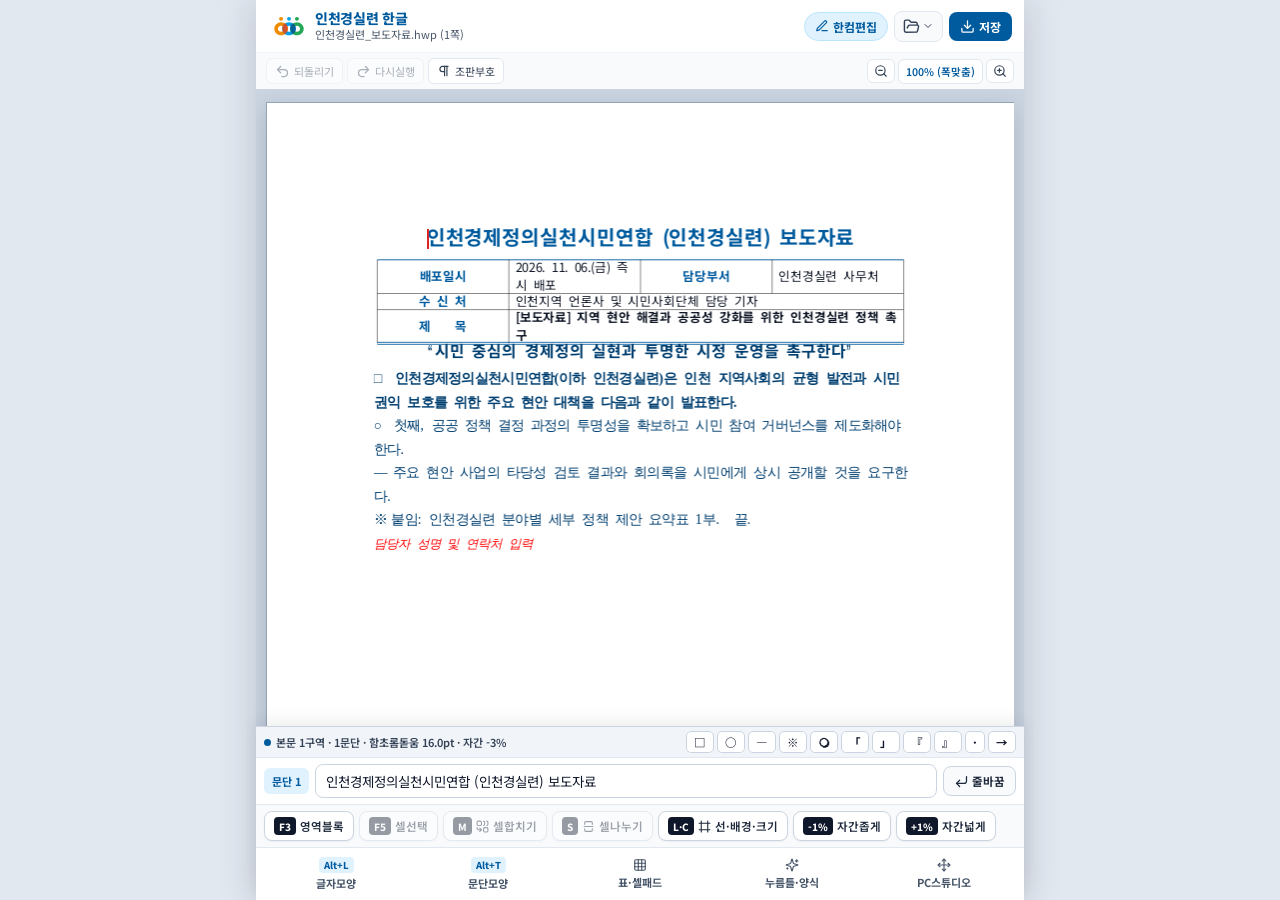
==== index.html @ e866a33b "Deploy v1.3.0 with KakaoTalk and Email HWP direct open" ====
<!doctype html>
<html lang="ko">
  <head>
    <meta charset="UTF-8" />
    <link rel="icon" type="image/svg+xml" href="./branding/logo-symbol.svg" />
    <link rel="apple-touch-icon" href="./branding/logo-full.png" />
    <link rel="manifest" href="./manifest.webmanifest" />
    <meta
      name="viewport"
      content="width=device-width, initial-scale=1.0, maximum-scale=1.0, user-scalable=no, viewport-fit=cover"
    />
    <meta name="theme-color" content="#005B9E" />
    <meta name="apple-mobile-web-app-capable" content="yes" />
    <meta name="apple-mobile-web-app-status-bar-style" content="default" />
    <meta name="apple-mobile-web-app-title" content="인천경실련 한글" />
    <title>인천경실련 한글 - 모바일 HWP/HWPX 뷰어·편집기</title>
    <!-- 한글 문서 조판 일치를 위한 바탕/돋움/명조/고딕 웹폰트 프리로드 -->
    <link rel="preconnect" href="https://fonts.googleapis.com" />
    <link rel="preconnect" href="https://fonts.gstatic.com" crossorigin />
    <link
      href="https://fonts.googleapis.com/css2?family=Nanum+Gothic:wght@400;700;800&family=Nanum+Myeongjo:wght@400;700;800&family=Noto+Sans+KR:wght@400;500;600;700&family=Noto+Serif+KR:wght@400;600;700&display=swap"
      rel="stylesheet"
    />
    <script type="module" crossorigin src="./assets/index-CZ9NR2qa.js"></script>
    <link rel="stylesheet" crossorigin href="./assets/index-qi5Lbbrn.css">
  </head>
  <body>
    <div id="root"></div>
  </body>
</html>
---- assets/index-qi5Lbbrn.css ----
:root{--iccej-blue: #005b9e;--iccej-navy: #003f70;--iccej-cyan: #00a0e9;--iccej-orange: #f08c00;--iccej-green: #22a856;--bg-desk: #e2e8f0;--surface-white: #ffffff;--border-subtle: #cbd5e1;--text-main: #0f172a;--text-muted: #475569;--font-ui: "Noto Sans KR", -apple-system, BlinkMacSystemFont, sans-serif}*{box-sizing:border-box;-webkit-tap-highlight-color:transparent}html,body,#root{margin:0;padding:0;width:100%;height:100dvh;overflow:hidden;font-family:var(--font-ui);background-color:var(--bg-desk);color:var(--text-main)}button,input,select{font-family:inherit}.splash-screen{width:100%;height:100dvh;display:flex;align-items:center;justify-content:center;background:linear-gradient(145deg,#f8fafc,#e0f2fe);padding:24px}.splash-card{background:#fff;border-radius:20px;padding:32px 28px;max-width:360px;width:100%;text-align:center;box-shadow:0 20px 45px #005b9e24;border:1px solid rgba(0,91,158,.12)}.splash-logo-img{width:210px;height:auto;object-fit:contain;margin-bottom:12px}.splash-card h1{margin:0 0 6px;font-size:21px;font-weight:800;color:var(--iccej-blue)}.splash-card p{margin:0 0 18px;font-size:13px;color:var(--text-muted)}.splash-progress-bar{width:100%;height:6px;background:#e2e8f0;border-radius:999px;overflow:hidden;margin-bottom:10px}.splash-progress-fill{width:65%;height:100%;background:linear-gradient(90deg,var(--iccej-orange),var(--iccej-cyan),var(--iccej-green));animation:pulseSlide 1.2s infinite ease-in-out}@keyframes pulseSlide{0%{transform:translate(-60%)}to{transform:translate(160%)}}.splash-caption{font-size:11.5px;color:#64748b}.app-shell{display:flex;flex-direction:column;width:100%;height:100dvh;max-width:768px;margin:0 auto;background:var(--bg-desk);box-shadow:0 0 36px #0f172a2e;position:relative}.top-app-bar{background:var(--surface-white);border-bottom:1px solid var(--border-subtle);z-index:30;flex-shrink:0}.top-bar-primary{display:flex;align-items:center;justify-content:space-between;padding:8px 12px;gap:8px;border-bottom:1px solid #f1f5f9}.brand-badge-btn{display:flex;align-items:center;gap:9px;background:transparent;border:none;padding:2px 4px;cursor:pointer;text-align:left;min-width:0}.brand-symbol-img{width:34px;height:24px;object-fit:contain;flex-shrink:0}.brand-title-group{display:flex;flex-direction:column;min-width:0}.brand-org-title{font-size:14px;font-weight:800;color:var(--iccej-blue);letter-spacing:-.3px;line-height:1.15}.brand-doc-name{font-size:11px;color:var(--text-muted);white-space:nowrap;overflow:hidden;text-overflow:ellipsis;max-width:165px}.top-bar-actions{display:flex;align-items:center;gap:6px;flex-shrink:0}.mode-toggle-pill{display:inline-flex;align-items:center;gap:4px;padding:5px 10px;border-radius:999px;font-size:12px;font-weight:700;border:1px solid transparent;cursor:pointer}.mode-toggle-pill.editor{background:#e0f2fe;color:var(--iccej-blue);border-color:#bae6fd}.mode-toggle-pill.viewer{background:#fef3c7;color:#b45309;border-color:#fde68a}.icon-btn{display:inline-flex;align-items:center;gap:2px;padding:6px 8px;border-radius:8px;border:1px solid #e2e8f0;background:#f8fafc;color:#334155;cursor:pointer}.save-btn{display:inline-flex;align-items:center;gap:4px;padding:6px 11px;border-radius:8px;border:none;background:var(--iccej-blue);color:#fff;font-size:12px;font-weight:700;cursor:pointer}.dropdown-anchor{position:relative}.dropdown-menu-card{position:absolute;top:calc(100% + 6px);right:0;width:235px;background:#fff;border-radius:12px;border:1px solid #cbd5e1;box-shadow:0 12px 28px #0f172a2e;padding:6px;z-index:100}.dropdown-section-label{font-size:10.5px;font-weight:700;color:#64748b;padding:5px 8px 3px}.dropdown-item{width:100%;display:flex;align-items:center;gap:8px;padding:8px 10px;border:none;background:transparent;border-radius:8px;font-size:12.5px;color:#1e293b;cursor:pointer;text-align:left}.dropdown-item:hover{background:#f1f5f9}.dropdown-item.primary{font-weight:700;color:var(--iccej-blue)}.dropdown-divider{height:1px;background:#e2e8f0;margin:5px 0}.top-bar-secondary{display:flex;align-items:center;justify-content:space-between;padding:5px 10px;background:#f8fafc;gap:6px}.undo-redo-group{display:flex;align-items:center;gap:4px}.sub-tool-btn{display:inline-flex;align-items:center;gap:4px;padding:4px 8px;border-radius:6px;border:1px solid #e2e8f0;background:#fff;font-size:11px;color:#334155;cursor:pointer;white-space:nowrap}.sub-tool-btn:disabled{opacity:.4;cursor:not-allowed}.sub-tool-btn.active{background:var(--iccej-blue);color:#fff;border-color:var(--iccej-blue)}.zoom-control-group{display:flex;align-items:center;gap:3px;flex-shrink:0}.zoom-step-btn{padding:4px 6px;border-radius:6px;border:1px solid #e2e8f0;background:#fff;color:#334155;cursor:pointer;display:flex;align-items:center}.zoom-label-btn{padding:4px 7px;border-radius:6px;border:1px solid #e2e8f0;background:#fff;font-size:10.5px;font-weight:600;color:var(--iccej-blue);cursor:pointer;white-space:nowrap}.floating-toast{position:absolute;top:90px;left:50%;transform:translate(-50%);background:#0f172aeb;color:#fff;font-size:12.5px;font-weight:600;padding:8px 16px;border-radius:999px;box-shadow:0 8px 20px #00000038;z-index:80;white-space:nowrap;pointer-events:none}.hwp-canvas-viewport{flex:1;overflow:auto;padding:12px 10px 20px;background:#cbd5e1;display:flex;justify-content:center;align-items:flex-start}.pages-stack{display:flex;flex-direction:column;align-items:center;gap:16px}.hwp-page-sheet{position:relative;background:#fff;box-shadow:0 6px 20px #0f172a2e;border:1px solid #94a3b8;user-select:none;cursor:text}.hwp-page-canvas{display:block}.hwp-overlay-layer{position:absolute;inset:0;pointer-events:none}.f3-selection-rect{position:absolute;background:#00a0e947;border-bottom:1.5px solid var(--iccej-blue)}.table-cell-overlay{position:absolute;transition:all .08s ease}.table-cell-overlay.current-cell{outline:1.5px dashed rgba(0,91,158,.75)}.table-cell-overlay.f5-selected.level-1{background:#005b9e29;outline:2px solid var(--iccej-blue)}.table-cell-overlay.f5-selected.level-2{background:#f08c0038;outline:2px solid var(--iccej-orange)}.table-cell-overlay.f5-selected.level-3{background:#22a8562e;outline:2px solid var(--iccej-green)}.f5-corner-tag{position:absolute;top:-16px;left:-1px;background:var(--iccej-blue);color:#fff;font-size:9.5px;font-weight:700;padding:1px 5px;border-radius:4px 4px 0 0;white-space:nowrap}.floating-table-context-bar{position:absolute;display:flex;align-items:center;gap:4px;background:#0f172a;padding:4px 6px;border-radius:8px;box-shadow:0 6px 16px #00000047;pointer-events:auto;z-index:25}.floating-table-context-bar button{display:inline-flex;align-items:center;gap:3px;padding:4px 7px;border-radius:5px;border:none;background:#ffffff1f;color:#fff;font-size:11px;font-weight:600;cursor:pointer;white-space:nowrap}.floating-table-context-bar button:disabled{opacity:.4}.hancom-caret{position:absolute;width:2px;background:#dc2626;animation:caretBlink .95s steps(1) infinite}@keyframes caretBlink{0%,49%{opacity:1}50%,to{opacity:0}}.page-number-badge{position:absolute;right:8px;bottom:6px;background:#0f172aa6;color:#fff;font-size:10px;padding:2px 7px;border-radius:999px;pointer-events:none}.hwp-power-bar-container{background:#fff;border-top:1px solid #cbd5e1;box-shadow:0 -4px 16px #0f172a14;z-index:30;flex-shrink:0}.status-and-symbols-row{display:flex;align-items:center;justify-content:space-between;padding:4px 8px;background:#f1f5f9;border-bottom:1px solid #e2e8f0;gap:8px}.cursor-context-badge{display:inline-flex;align-items:center;gap:5px;font-size:11px;font-weight:600;color:#334155;white-space:nowrap;overflow:hidden;text-overflow:ellipsis}.cursor-context-badge .status-dot{width:7px;height:7px;border-radius:50%;background:var(--iccej-blue);flex-shrink:0}.cursor-context-badge.in-table .status-dot{background:var(--iccej-green)}.cursor-context-badge.f5-active{color:#b45309;font-weight:700}.cursor-context-badge.f5-active .status-dot{background:var(--iccej-orange)}.quick-symbols-strip{display:flex;align-items:center;gap:3px;overflow-x:auto;scrollbar-width:none}.symbol-chip-btn{padding:2px 7px;border-radius:5px;border:1px solid #cbd5e1;background:#fff;font-size:11.5px;font-weight:700;color:#0f172a;cursor:pointer;flex-shrink:0}.symbol-chip-btn:active{background:#e0f2fe}.smart-ime-input-row{display:flex;align-items:center;gap:6px;padding:6px 8px;border-bottom:1px solid #e2e8f0;background:#fff}.ime-label-tag{background:#e0f2fe;color:var(--iccej-blue);font-size:11px;font-weight:700;padding:5px 8px;border-radius:6px;flex-shrink:0}.smart-ime-input{flex:1;min-width:0;padding:6px 10px;border-radius:8px;border:1.5px solid #cbd5e1;font-size:13.5px;color:#0f172a;outline:none}.smart-ime-input:focus{border-color:var(--iccej-blue);box-shadow:0 0 0 2px #005b9e24}.ime-enter-btn{display:inline-flex;align-items:center;gap:3px;padding:6px 10px;border-radius:8px;border:1px solid #cbd5e1;background:#f8fafc;font-size:11.5px;font-weight:700;color:#1e293b;cursor:pointer;flex-shrink:0}.hancom-shortcut-strip{display:flex;align-items:center;gap:5px;padding:6px 8px;overflow-x:auto;background:#f8fafc;border-bottom:1px solid #e2e8f0;scrollbar-width:none}.hwp-key-btn{display:inline-flex;align-items:center;gap:4px;padding:5px 9px;border-radius:8px;border:1px solid #cbd5e1;background:#fff;color:#1e293b;font-size:11.5px;font-weight:600;cursor:pointer;flex-shrink:0;box-shadow:0 1px 2px #0f172a0d}.hwp-key-btn:disabled{opacity:.42;cursor:not-allowed}.hwp-key-btn .key-cap{background:#0f172a;color:#fff;font-size:10px;font-weight:800;padding:1.5px 5px;border-radius:4px}.hwp-key-btn.active-blue{background:var(--iccej-blue);color:#fff;border-color:var(--iccej-blue)}.hwp-key-btn.active-blue .key-cap{background:#fff;color:var(--iccej-blue)}.hwp-key-btn.active-orange{background:var(--iccej-orange);color:#fff;border-color:var(--iccej-orange)}.hwp-key-btn.active-orange .key-cap{background:#fff;color:#b45309}.hwp-key-btn.highlight-merge{background:var(--iccej-green);color:#fff;border-color:var(--iccej-green)}.hwp-key-btn.highlight-merge .key-cap{background:#fff;color:var(--iccej-green)}.bottom-tab-nav{display:grid;grid-template-columns:repeat(5,1fr);background:#fff;padding:4px 6px calc(4px + env(safe-area-inset-bottom,0px));gap:4px}.bottom-nav-tab{display:flex;flex-direction:column;align-items:center;justify-content:center;gap:2px;padding:5px 4px;border:none;border-radius:8px;background:transparent;color:#475569;cursor:pointer}.bottom-nav-tab .tab-shortcut{font-size:9.5px;font-weight:800;color:var(--iccej-blue);background:#e0f2fe;padding:1px 5px;border-radius:4px}.bottom-nav-tab .tab-title{font-size:11px;font-weight:700}.bottom-nav-tab.active{background:#eff6ff;color:var(--iccej-blue)}.bottom-property-sheet{background:#fff;border-top:2px solid var(--iccej-blue);max-height:44dvh;display:flex;flex-direction:column;z-index:35;box-shadow:0 -10px 25px #0f172a24}.sheet-header{display:flex;align-items:center;justify-content:space-between;padding:8px 12px;background:#f8fafc;border-bottom:1px solid #e2e8f0}.sheet-title-wrap{display:flex;align-items:center;gap:7px}.sheet-badge{background:var(--iccej-blue);color:#fff;font-size:10.5px;font-weight:800;padding:2px 7px;border-radius:5px}.sheet-title-wrap h4{margin:0;font-size:13px;font-weight:800;color:#0f172a}.sheet-close-btn{display:inline-flex;align-items:center;gap:3px;padding:4px 8px;border-radius:6px;border:1px solid #cbd5e1;background:#fff;font-size:11.5px;color:#475569;cursor:pointer}.sheet-body{padding:10px 12px;overflow-y:auto}.sheet-grid-group{display:flex;flex-direction:column;gap:10px}.prop-row{display:flex;flex-direction:column;gap:5px}.prop-row.split{flex-direction:row;gap:12px;flex-wrap:wrap}.prop-col{flex:1;min-width:150px;display:flex;flex-direction:column;gap:5px}.prop-label{font-size:11.5px;font-weight:700;color:#334155}.prop-label small{color:#64748b;font-weight:500}.chip-scroll-row{display:flex;align-items:center;gap:6px;overflow-x:auto;padding-bottom:2px}.choice-chip{padding:6px 11px;border-radius:8px;border:1px solid #cbd5e1;background:#f8fafc;font-size:12px;font-weight:600;color:#1e293b;cursor:pointer;white-space:nowrap}.choice-chip.selected{background:var(--iccej-blue);color:#fff;border-color:var(--iccej-blue)}.stepper-group{display:flex;align-items:center;gap:4px}.step-btn{padding:5px 8px;border-radius:6px;border:1px solid #cbd5e1;background:#f8fafc;font-size:11.5px;font-weight:700;cursor:pointer}.pt-select{padding:5px 8px;border-radius:6px;border:1px solid #cbd5e1;font-size:12px;font-weight:700}.style-toggle-group{display:flex;align-items:center;gap:5px}.icon-toggle-btn{width:34px;height:32px;border-radius:7px;border:1px solid #cbd5e1;background:#f8fafc;display:flex;align-items:center;justify-content:center;cursor:pointer}.icon-toggle-btn.active{background:var(--iccej-blue);color:#fff;border-color:var(--iccej-blue)}.preset-mini-row{display:flex;align-items:center;gap:4px;flex-wrap:wrap}.mini-chip{padding:4px 7px;border-radius:6px;border:1px solid #cbd5e1;background:#fff;font-size:11px;font-weight:600;cursor:pointer}.mini-chip.selected{background:var(--iccej-blue);color:#fff;border-color:var(--iccej-blue)}.color-swatch-row{display:flex;align-items:center;gap:6px;overflow-x:auto}.color-swatch-chip{display:inline-flex;align-items:center;gap:5px;padding:5px 9px;border-radius:8px;border:1px solid #cbd5e1;background:#fff;font-size:11.5px;font-weight:600;cursor:pointer;white-space:nowrap}.color-swatch-chip.selected{border-color:var(--iccej-blue);background:#eff6ff}.swatch-dot{width:12px;height:12px;border-radius:50%}.align-btn-row{display:grid;grid-template-columns:repeat(5,1fr);gap:5px}.align-btn{display:flex;flex-direction:column;align-items:center;gap:3px;padding:6px 4px;border-radius:8px;border:1px solid #cbd5e1;background:#f8fafc;font-size:11px;font-weight:600;cursor:pointer}.align-btn.selected{background:var(--iccej-blue);color:#fff;border-color:var(--iccej-blue)}.new-table-creator-box{background:#f8fafc;border:1px solid #cbd5e1;border-radius:10px;padding:10px;display:flex;flex-direction:column;gap:8px}.creator-info{display:flex;align-items:center;gap:8px;font-size:12px;color:#334155}.creator-controls{display:flex;align-items:center;gap:10px;flex-wrap:wrap}.creator-controls label{display:flex;align-items:center;gap:5px;font-size:12px;font-weight:700}.creator-controls input{width:54px;padding:5px 6px;border-radius:6px;border:1px solid #cbd5e1;font-size:12.5px}.primary-action-btn{display:inline-flex;align-items:center;gap:5px;padding:7px 13px;border-radius:8px;border:none;background:var(--iccej-blue);color:#fff;font-size:12px;font-weight:700;cursor:pointer}.table-action-grid{display:grid;grid-template-columns:repeat(3,1fr);gap:5px}.table-cmd-btn{display:inline-flex;align-items:center;justify-content:center;gap:4px;padding:7px 6px;border-radius:8px;border:1px solid #cbd5e1;background:#f8fafc;font-size:11.5px;font-weight:600;cursor:pointer}.table-cmd-btn.accent{background:#fff7ed;border-color:#fdba74;color:#c2410c}.dpad-resize-row{display:flex;flex-wrap:wrap;gap:4px}.dpad-btn{display:inline-flex;align-items:center;gap:3px;padding:5px 8px;border-radius:6px;border:1px solid #cbd5e1;background:#fff;font-size:11px;font-weight:600;cursor:pointer}.dpad-btn.danger{color:#dc2626;border-color:#fecaca;background:#fef2f2}.field-list-cards{display:flex;flex-direction:column;gap:6px}.field-edit-card{display:flex;align-items:center;justify-content:space-between;gap:8px;padding:7px 10px;border-radius:8px;background:#f8fafc;border:1px solid #e2e8f0;flex-wrap:wrap}.field-meta{display:flex;align-items:center;gap:5px;font-size:12px;color:var(--iccej-blue)}.field-guide{color:#64748b;font-size:11px}.field-input-wrap{display:flex;align-items:center;gap:6px;flex:1;min-width:180px}.field-input-wrap input{flex:1;padding:5px 8px;border-radius:6px;border:1px solid #cbd5e1;font-size:12px}.field-apply-hint{display:inline-flex;align-items:center;gap:2px;font-size:10.5px;color:var(--iccej-green);font-weight:700}.new-field-creator-row{display:flex;align-items:center;gap:6px;flex-wrap:wrap}.new-field-creator-row input{flex:1;min-width:120px;padding:6px 8px;border-radius:7px;border:1px solid #cbd5e1;font-size:12px}.modal-backdrop{position:fixed;inset:0;background:#0f172a94;display:flex;align-items:center;justify-content:center;padding:16px;z-index:200}.brand-modal-card{position:relative;background:#fff;border-radius:18px;max-width:420px;width:100%;padding:22px 20px;box-shadow:0 24px 48px #00000040}.modal-close-icon{position:absolute;top:12px;right:12px;border:none;background:#f1f5f9;border-radius:50%;width:30px;height:30px;display:flex;align-items:center;justify-content:center;cursor:pointer}.brand-logo-showcase{display:flex;justify-content:center;padding:8px 0 12px;border-bottom:1px solid #f1f5f9}.official-full-logo{width:200px;height:auto;object-fit:contain}.brand-modal-header{text-align:center;margin:12px 0}.brand-modal-header h3{margin:0 0 4px;font-size:18px;color:var(--iccej-blue)}.brand-modal-header p{margin:0;font-size:12px;color:#64748b}.auto-update-box{background:#f0f9ff;border:1px solid #bae6fd;border-radius:12px;padding:10px 12px;margin-bottom:12px;display:flex;flex-direction:column;gap:7px}.auto-update-top{display:flex;align-items:center;justify-content:space-between;gap:8px}.auto-update-title{display:flex;align-items:center;gap:6px;font-size:12.5px;font-weight:800;color:var(--iccej-blue)}.update-shield-icon{color:var(--iccej-green)}.auto-toggle-btn{padding:3px 9px;border-radius:999px;font-size:11px;font-weight:700;border:none;cursor:pointer}.auto-toggle-btn.on{background:var(--iccej-green);color:#fff}.auto-toggle-btn.off{background:#cbd5e1;color:#334155}.auto-update-meta{display:flex;flex-direction:column;gap:2px;font-size:11.5px;color:#1e293b}.auto-update-meta small{font-size:11px;color:#475569}.check-update-now-btn{display:inline-flex;align-items:center;justify-content:center;gap:5px;padding:6px 10px;border-radius:8px;border:1px solid #7dd3fc;background:#fff;color:var(--iccej-blue);font-size:11.5px;font-weight:700;cursor:pointer}.spin{animation:spinAnim 1s linear infinite}@keyframes spinAnim{0%{transform:rotate(0)}to{transform:rotate(360deg)}}.shortcut-guide-list{display:flex;flex-direction:column;gap:10px;margin-bottom:16px}.guide-item{display:flex;align-items:flex-start;gap:10px;background:#f8fafc;padding:10px;border-radius:10px;border:1px solid #e2e8f0}.guide-icon{flex-shrink:0;margin-top:2px}.guide-icon.orange{color:var(--iccej-orange)}.guide-icon.blue{color:var(--iccej-blue)}.guide-icon.green{color:var(--iccej-green)}.guide-item strong{display:block;font-size:12.5px;margin-bottom:3px}.guide-item p{margin:0;font-size:11.5px;color:#475569;line-height:1.45}.guide-item code{background:#e2e8f0;padding:1px 4px;border-radius:4px;font-weight:700;color:#0f172a}.modal-confirm-btn{width:100%;display:flex;align-items:center;justify-content:center;gap:6px;padding:11px;border-radius:10px;border:none;background:var(--iccej-blue);color:#fff;font-size:13.5px;font-weight:700;cursor:pointer}.studio-fullscreen-modal{position:fixed;inset:0;background:#fff;z-index:250;display:flex;flex-direction:column}.studio-modal-topbar{display:flex;align-items:center;justify-content:space-between;padding:8px 12px;background:var(--iccej-navy);color:#fff}.studio-title{display:flex;align-items:center;gap:6px;font-size:13px;font-weight:700}.studio-actions{display:flex;align-items:center;gap:6px}.studio-apply-btn{display:inline-flex;align-items:center;gap:4px;padding:5px 10px;border-radius:6px;border:none;background:var(--iccej-green);color:#fff;font-size:12px;font-weight:700;cursor:pointer}.studio-close-btn{padding:5px;border-radius:6px;border:none;background:#ffffff29;color:#fff;cursor:pointer}.studio-iframe-wrapper{flex:1;position:relative}.studio-mount-node{width:100%;height:100%}.studio-status-overlay{position:absolute;inset:0;display:flex;flex-direction:column;align-items:center;justify-content:center;gap:8px;background:#ffffffeb;font-size:13px;font-weight:600;z-index:10}
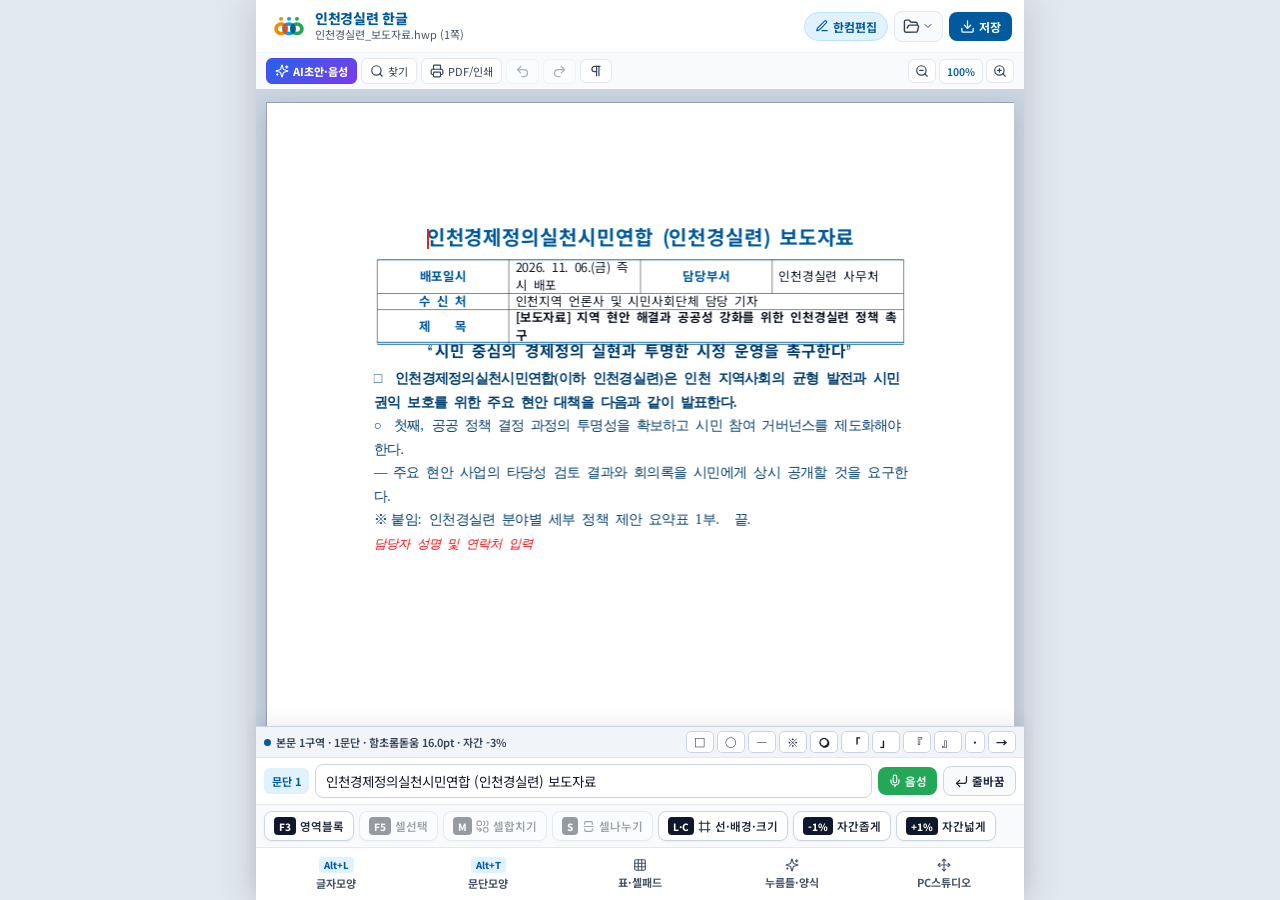
==== commit 7cc5e4af: "Clean gh-pages deploy v1.4.0" ====
--- a/index.html
+++ b/index.html
@@ -21,8 +21,8 @@
       href="https://fonts.googleapis.com/css2?family=Nanum+Gothic:wght@400;700;800&family=Nanum+Myeongjo:wght@400;700;800&family=Noto+Sans+KR:wght@400;500;600;700&family=Noto+Serif+KR:wght@400;600;700&display=swap"
       rel="stylesheet"
     />
-    <script type="module" crossorigin src="./assets/index-CZ9NR2qa.js"></script>
-    <link rel="stylesheet" crossorigin href="./assets/index-qi5Lbbrn.css">
+    <script type="module" crossorigin src="./assets/index-C5bQ9HnW.js"></script>
+    <link rel="stylesheet" crossorigin href="./assets/index-C-pwfHwS.css">
   </head>
   <body>
     <div id="root"></div>
--- a/assets/index-C-pwfHwS.css
+++ b/assets/index-C-pwfHwS.css
@@ -0,0 +1 @@
+:root{--iccej-blue: #005b9e;--iccej-navy: #003f70;--iccej-cyan: #00a0e9;--iccej-orange: #f08c00;--iccej-green: #22a856;--bg-desk: #e2e8f0;--surface-white: #ffffff;--border-subtle: #cbd5e1;--text-main: #0f172a;--text-muted: #475569;--font-ui: "Noto Sans KR", -apple-system, BlinkMacSystemFont, sans-serif}*{box-sizing:border-box;-webkit-tap-highlight-color:transparent}html,body,#root{margin:0;padding:0;width:100%;height:100dvh;overflow:hidden;font-family:var(--font-ui);background-color:var(--bg-desk);color:var(--text-main)}button,input,select{font-family:inherit}.splash-screen{width:100%;height:100dvh;display:flex;align-items:center;justify-content:center;background:linear-gradient(145deg,#f8fafc,#e0f2fe);padding:24px}.splash-card{background:#fff;border-radius:20px;padding:32px 28px;max-width:360px;width:100%;text-align:center;box-shadow:0 20px 45px #005b9e24;border:1px solid rgba(0,91,158,.12)}.splash-logo-img{width:210px;height:auto;object-fit:contain;margin-bottom:12px}.splash-card h1{margin:0 0 6px;font-size:21px;font-weight:800;color:var(--iccej-blue)}.splash-card p{margin:0 0 18px;font-size:13px;color:var(--text-muted)}.splash-progress-bar{width:100%;height:6px;background:#e2e8f0;border-radius:999px;overflow:hidden;margin-bottom:10px}.splash-progress-fill{width:65%;height:100%;background:linear-gradient(90deg,var(--iccej-orange),var(--iccej-cyan),var(--iccej-green));animation:pulseSlide 1.2s infinite ease-in-out}@keyframes pulseSlide{0%{transform:translate(-60%)}to{transform:translate(160%)}}.splash-caption{font-size:11.5px;color:#64748b}.app-shell{display:flex;flex-direction:column;width:100%;height:100dvh;max-width:768px;margin:0 auto;background:var(--bg-desk);box-shadow:0 0 36px #0f172a2e;position:relative}.top-app-bar{background:var(--surface-white);border-bottom:1px solid var(--border-subtle);z-index:30;flex-shrink:0}.top-bar-primary{display:flex;align-items:center;justify-content:space-between;padding:8px 12px;gap:8px;border-bottom:1px solid #f1f5f9}.brand-badge-btn{display:flex;align-items:center;gap:9px;background:transparent;border:none;padding:2px 4px;cursor:pointer;text-align:left;min-width:0}.brand-symbol-img{width:34px;height:24px;object-fit:contain;flex-shrink:0}.brand-title-group{display:flex;flex-direction:column;min-width:0}.brand-org-title{font-size:14px;font-weight:800;color:var(--iccej-blue);letter-spacing:-.3px;line-height:1.15}.brand-doc-name{font-size:11px;color:var(--text-muted);white-space:nowrap;overflow:hidden;text-overflow:ellipsis;max-width:165px}.top-bar-actions{display:flex;align-items:center;gap:6px;flex-shrink:0}.mode-toggle-pill{display:inline-flex;align-items:center;gap:4px;padding:5px 10px;border-radius:999px;font-size:12px;font-weight:700;border:1px solid transparent;cursor:pointer}.mode-toggle-pill.editor{background:#e0f2fe;color:var(--iccej-blue);border-color:#bae6fd}.mode-toggle-pill.viewer{background:#fef3c7;color:#b45309;border-color:#fde68a}.icon-btn{display:inline-flex;align-items:center;gap:2px;padding:6px 8px;border-radius:8px;border:1px solid #e2e8f0;background:#f8fafc;color:#334155;cursor:pointer}.save-btn{display:inline-flex;align-items:center;gap:4px;padding:6px 11px;border-radius:8px;border:none;background:var(--iccej-blue);color:#fff;font-size:12px;font-weight:700;cursor:pointer}.dropdown-anchor{position:relative}.dropdown-menu-card{position:absolute;top:calc(100% + 6px);right:0;width:235px;background:#fff;border-radius:12px;border:1px solid #cbd5e1;box-shadow:0 12px 28px #0f172a2e;padding:6px;z-index:100}.dropdown-section-label{font-size:10.5px;font-weight:700;color:#64748b;padding:5px 8px 3px}.dropdown-item{width:100%;display:flex;align-items:center;gap:8px;padding:8px 10px;border:none;background:transparent;border-radius:8px;font-size:12.5px;color:#1e293b;cursor:pointer;text-align:left}.dropdown-item:hover{background:#f1f5f9}.dropdown-item.primary{font-weight:700;color:var(--iccej-blue)}.dropdown-divider{height:1px;background:#e2e8f0;margin:5px 0}.top-bar-secondary{display:flex;align-items:center;justify-content:space-between;padding:5px 10px;background:#f8fafc;gap:6px}.undo-redo-group{display:flex;align-items:center;gap:4px}.sub-tool-btn{display:inline-flex;align-items:center;gap:4px;padding:4px 8px;border-radius:6px;border:1px solid #e2e8f0;background:#fff;font-size:11px;color:#334155;cursor:pointer;white-space:nowrap}.sub-tool-btn:disabled{opacity:.4;cursor:not-allowed}.sub-tool-btn.active{background:var(--iccej-blue);color:#fff;border-color:var(--iccej-blue)}.zoom-control-group{display:flex;align-items:center;gap:3px;flex-shrink:0}.zoom-step-btn{padding:4px 6px;border-radius:6px;border:1px solid #e2e8f0;background:#fff;color:#334155;cursor:pointer;display:flex;align-items:center}.zoom-label-btn{padding:4px 7px;border-radius:6px;border:1px solid #e2e8f0;background:#fff;font-size:10.5px;font-weight:600;color:var(--iccej-blue);cursor:pointer;white-space:nowrap}.floating-toast{position:absolute;top:90px;left:50%;transform:translate(-50%);background:#0f172aeb;color:#fff;font-size:12.5px;font-weight:600;padding:8px 16px;border-radius:999px;box-shadow:0 8px 20px #00000038;z-index:80;white-space:nowrap;pointer-events:none}.hwp-canvas-viewport{flex:1;overflow:auto;padding:12px 10px 20px;background:#cbd5e1;display:flex;justify-content:center;align-items:flex-start}.pages-stack{display:flex;flex-direction:column;align-items:center;gap:16px}.hwp-page-sheet{position:relative;background:#fff;box-shadow:0 6px 20px #0f172a2e;border:1px solid #94a3b8;user-select:none;cursor:text}.hwp-page-canvas{display:block}.hwp-overlay-layer{position:absolute;inset:0;pointer-events:none}.f3-selection-rect{position:absolute;background:#00a0e947;border-bottom:1.5px solid var(--iccej-blue)}.table-cell-overlay{position:absolute;transition:all .08s ease}.table-cell-overlay.current-cell{outline:1.5px dashed rgba(0,91,158,.75)}.table-cell-overlay.f5-selected.level-1{background:#005b9e29;outline:2px solid var(--iccej-blue)}.table-cell-overlay.f5-selected.level-2{background:#f08c0038;outline:2px solid var(--iccej-orange)}.table-cell-overlay.f5-selected.level-3{background:#22a8562e;outline:2px solid var(--iccej-green)}.f5-corner-tag{position:absolute;top:-16px;left:-1px;background:var(--iccej-blue);color:#fff;font-size:9.5px;font-weight:700;padding:1px 5px;border-radius:4px 4px 0 0;white-space:nowrap}.floating-table-context-bar{position:absolute;display:flex;align-items:center;gap:4px;background:#0f172a;padding:4px 6px;border-radius:8px;box-shadow:0 6px 16px #00000047;pointer-events:auto;z-index:25}.floating-table-context-bar button{display:inline-flex;align-items:center;gap:3px;padding:4px 7px;border-radius:5px;border:none;background:#ffffff1f;color:#fff;font-size:11px;font-weight:600;cursor:pointer;white-space:nowrap}.floating-table-context-bar button:disabled{opacity:.4}.hancom-caret{position:absolute;width:2px;background:#dc2626;animation:caretBlink .95s steps(1) infinite}@keyframes caretBlink{0%,49%{opacity:1}50%,to{opacity:0}}.page-number-badge{position:absolute;right:8px;bottom:6px;background:#0f172aa6;color:#fff;font-size:10px;padding:2px 7px;border-radius:999px;pointer-events:none}.hwp-power-bar-container{background:#fff;border-top:1px solid #cbd5e1;box-shadow:0 -4px 16px #0f172a14;z-index:30;flex-shrink:0}.status-and-symbols-row{display:flex;align-items:center;justify-content:space-between;padding:4px 8px;background:#f1f5f9;border-bottom:1px solid #e2e8f0;gap:8px}.cursor-context-badge{display:inline-flex;align-items:center;gap:5px;font-size:11px;font-weight:600;color:#334155;white-space:nowrap;overflow:hidden;text-overflow:ellipsis}.cursor-context-badge .status-dot{width:7px;height:7px;border-radius:50%;background:var(--iccej-blue);flex-shrink:0}.cursor-context-badge.in-table .status-dot{background:var(--iccej-green)}.cursor-context-badge.f5-active{color:#b45309;font-weight:700}.cursor-context-badge.f5-active .status-dot{background:var(--iccej-orange)}.quick-symbols-strip{display:flex;align-items:center;gap:3px;overflow-x:auto;scrollbar-width:none}.symbol-chip-btn{padding:2px 7px;border-radius:5px;border:1px solid #cbd5e1;background:#fff;font-size:11.5px;font-weight:700;color:#0f172a;cursor:pointer;flex-shrink:0}.symbol-chip-btn:active{background:#e0f2fe}.smart-ime-input-row{display:flex;align-items:center;gap:6px;padding:6px 8px;border-bottom:1px solid #e2e8f0;background:#fff}.ime-label-tag{background:#e0f2fe;color:var(--iccej-blue);font-size:11px;font-weight:700;padding:5px 8px;border-radius:6px;flex-shrink:0}.smart-ime-input{flex:1;min-width:0;padding:6px 10px;border-radius:8px;border:1.5px solid #cbd5e1;font-size:13.5px;color:#0f172a;outline:none}.smart-ime-input:focus{border-color:var(--iccej-blue);box-shadow:0 0 0 2px #005b9e24}.ime-enter-btn{display:inline-flex;align-items:center;gap:3px;padding:6px 10px;border-radius:8px;border:1px solid #cbd5e1;background:#f8fafc;font-size:11.5px;font-weight:700;color:#1e293b;cursor:pointer;flex-shrink:0}.hancom-shortcut-strip{display:flex;align-items:center;gap:5px;padding:6px 8px;overflow-x:auto;background:#f8fafc;border-bottom:1px solid #e2e8f0;scrollbar-width:none}.hwp-key-btn{display:inline-flex;align-items:center;gap:4px;padding:5px 9px;border-radius:8px;border:1px solid #cbd5e1;background:#fff;color:#1e293b;font-size:11.5px;font-weight:600;cursor:pointer;flex-shrink:0;box-shadow:0 1px 2px #0f172a0d}.hwp-key-btn:disabled{opacity:.42;cursor:not-allowed}.hwp-key-btn .key-cap{background:#0f172a;color:#fff;font-size:10px;font-weight:800;padding:1.5px 5px;border-radius:4px}.hwp-key-btn.active-blue{background:var(--iccej-blue);color:#fff;border-color:var(--iccej-blue)}.hwp-key-btn.active-blue .key-cap{background:#fff;color:var(--iccej-blue)}.hwp-key-btn.active-orange{background:var(--iccej-orange);color:#fff;border-color:var(--iccej-orange)}.hwp-key-btn.active-orange .key-cap{background:#fff;color:#b45309}.hwp-key-btn.highlight-merge{background:var(--iccej-green);color:#fff;border-color:var(--iccej-green)}.hwp-key-btn.highlight-merge .key-cap{background:#fff;color:var(--iccej-green)}.bottom-tab-nav{display:grid;grid-template-columns:repeat(5,1fr);background:#fff;padding:4px 6px calc(4px + env(safe-area-inset-bottom,0px));gap:4px}.bottom-nav-tab{display:flex;flex-direction:column;align-items:center;justify-content:center;gap:2px;padding:5px 4px;border:none;border-radius:8px;background:transparent;color:#475569;cursor:pointer}.bottom-nav-tab .tab-shortcut{font-size:9.5px;font-weight:800;color:var(--iccej-blue);background:#e0f2fe;padding:1px 5px;border-radius:4px}.bottom-nav-tab .tab-title{font-size:11px;font-weight:700}.bottom-nav-tab.active{background:#eff6ff;color:var(--iccej-blue)}.bottom-property-sheet{background:#fff;border-top:2px solid var(--iccej-blue);max-height:44dvh;display:flex;flex-direction:column;z-index:35;box-shadow:0 -10px 25px #0f172a24}.sheet-header{display:flex;align-items:center;justify-content:space-between;padding:8px 12px;background:#f8fafc;border-bottom:1px solid #e2e8f0}.sheet-title-wrap{display:flex;align-items:center;gap:7px}.sheet-badge{background:var(--iccej-blue);color:#fff;font-size:10.5px;font-weight:800;padding:2px 7px;border-radius:5px}.sheet-title-wrap h4{margin:0;font-size:13px;font-weight:800;color:#0f172a}.sheet-close-btn{display:inline-flex;align-items:center;gap:3px;padding:4px 8px;border-radius:6px;border:1px solid #cbd5e1;background:#fff;font-size:11.5px;color:#475569;cursor:pointer}.sheet-body{padding:10px 12px;overflow-y:auto}.sheet-grid-group{display:flex;flex-direction:column;gap:10px}.prop-row{display:flex;flex-direction:column;gap:5px}.prop-row.split{flex-direction:row;gap:12px;flex-wrap:wrap}.prop-col{flex:1;min-width:150px;display:flex;flex-direction:column;gap:5px}.prop-label{font-size:11.5px;font-weight:700;color:#334155}.prop-label small{color:#64748b;font-weight:500}.chip-scroll-row{display:flex;align-items:center;gap:6px;overflow-x:auto;padding-bottom:2px}.choice-chip{padding:6px 11px;border-radius:8px;border:1px solid #cbd5e1;background:#f8fafc;font-size:12px;font-weight:600;color:#1e293b;cursor:pointer;white-space:nowrap}.choice-chip.selected{background:var(--iccej-blue);color:#fff;border-color:var(--iccej-blue)}.stepper-group{display:flex;align-items:center;gap:4px}.step-btn{padding:5px 8px;border-radius:6px;border:1px solid #cbd5e1;background:#f8fafc;font-size:11.5px;font-weight:700;cursor:pointer}.pt-select{padding:5px 8px;border-radius:6px;border:1px solid #cbd5e1;font-size:12px;font-weight:700}.style-toggle-group{display:flex;align-items:center;gap:5px}.icon-toggle-btn{width:34px;height:32px;border-radius:7px;border:1px solid #cbd5e1;background:#f8fafc;display:flex;align-items:center;justify-content:center;cursor:pointer}.icon-toggle-btn.active{background:var(--iccej-blue);color:#fff;border-color:var(--iccej-blue)}.preset-mini-row{display:flex;align-items:center;gap:4px;flex-wrap:wrap}.mini-chip{padding:4px 7px;border-radius:6px;border:1px solid #cbd5e1;background:#fff;font-size:11px;font-weight:600;cursor:pointer}.mini-chip.selected{background:var(--iccej-blue);color:#fff;border-color:var(--iccej-blue)}.color-swatch-row{display:flex;align-items:center;gap:6px;overflow-x:auto}.color-swatch-chip{display:inline-flex;align-items:center;gap:5px;padding:5px 9px;border-radius:8px;border:1px solid #cbd5e1;background:#fff;font-size:11.5px;font-weight:600;cursor:pointer;white-space:nowrap}.color-swatch-chip.selected{border-color:var(--iccej-blue);background:#eff6ff}.swatch-dot{width:12px;height:12px;border-radius:50%}.align-btn-row{display:grid;grid-template-columns:repeat(5,1fr);gap:5px}.align-btn{display:flex;flex-direction:column;align-items:center;gap:3px;padding:6px 4px;border-radius:8px;border:1px solid #cbd5e1;background:#f8fafc;font-size:11px;font-weight:600;cursor:pointer}.align-btn.selected{background:var(--iccej-blue);color:#fff;border-color:var(--iccej-blue)}.new-table-creator-box{background:#f8fafc;border:1px solid #cbd5e1;border-radius:10px;padding:10px;display:flex;flex-direction:column;gap:8px}.creator-info{display:flex;align-items:center;gap:8px;font-size:12px;color:#334155}.creator-controls{display:flex;align-items:center;gap:10px;flex-wrap:wrap}.creator-controls label{display:flex;align-items:center;gap:5px;font-size:12px;font-weight:700}.creator-controls input{width:54px;padding:5px 6px;border-radius:6px;border:1px solid #cbd5e1;font-size:12.5px}.primary-action-btn{display:inline-flex;align-items:center;gap:5px;padding:7px 13px;border-radius:8px;border:none;background:var(--iccej-blue);color:#fff;font-size:12px;font-weight:700;cursor:pointer}.table-action-grid{display:grid;grid-template-columns:repeat(3,1fr);gap:5px}.table-cmd-btn{display:inline-flex;align-items:center;justify-content:center;gap:4px;padding:7px 6px;border-radius:8px;border:1px solid #cbd5e1;background:#f8fafc;font-size:11.5px;font-weight:600;cursor:pointer}.table-cmd-btn.accent{background:#fff7ed;border-color:#fdba74;color:#c2410c}.dpad-resize-row{display:flex;flex-wrap:wrap;gap:4px}.dpad-btn{display:inline-flex;align-items:center;gap:3px;padding:5px 8px;border-radius:6px;border:1px solid #cbd5e1;background:#fff;font-size:11px;font-weight:600;cursor:pointer}.dpad-btn.danger{color:#dc2626;border-color:#fecaca;background:#fef2f2}.field-list-cards{display:flex;flex-direction:column;gap:6px}.field-edit-card{display:flex;align-items:center;justify-content:space-between;gap:8px;padding:7px 10px;border-radius:8px;background:#f8fafc;border:1px solid #e2e8f0;flex-wrap:wrap}.field-meta{display:flex;align-items:center;gap:5px;font-size:12px;color:var(--iccej-blue)}.field-guide{color:#64748b;font-size:11px}.field-input-wrap{display:flex;align-items:center;gap:6px;flex:1;min-width:180px}.field-input-wrap input{flex:1;padding:5px 8px;border-radius:6px;border:1px solid #cbd5e1;font-size:12px}.field-apply-hint{display:inline-flex;align-items:center;gap:2px;font-size:10.5px;color:var(--iccej-green);font-weight:700}.new-field-creator-row{display:flex;align-items:center;gap:6px;flex-wrap:wrap}.new-field-creator-row input{flex:1;min-width:120px;padding:6px 8px;border-radius:7px;border:1px solid #cbd5e1;font-size:12px}.modal-backdrop{position:fixed;inset:0;background:#0f172a94;display:flex;align-items:center;justify-content:center;padding:16px;z-index:200}.brand-modal-card{position:relative;background:#fff;border-radius:18px;max-width:420px;width:100%;padding:22px 20px;box-shadow:0 24px 48px #00000040}.modal-close-icon{position:absolute;top:12px;right:12px;border:none;background:#f1f5f9;border-radius:50%;width:30px;height:30px;display:flex;align-items:center;justify-content:center;cursor:pointer}.brand-logo-showcase{display:flex;justify-content:center;padding:8px 0 12px;border-bottom:1px solid #f1f5f9}.official-full-logo{width:200px;height:auto;object-fit:contain}.brand-modal-header{text-align:center;margin:12px 0}.brand-modal-header h3{margin:0 0 4px;font-size:18px;color:var(--iccej-blue)}.brand-modal-header p{margin:0;font-size:12px;color:#64748b}.auto-update-box{background:#f0f9ff;border:1px solid #bae6fd;border-radius:12px;padding:10px 12px;margin-bottom:12px;display:flex;flex-direction:column;gap:7px}.auto-update-top{display:flex;align-items:center;justify-content:space-between;gap:8px}.auto-update-title{display:flex;align-items:center;gap:6px;font-size:12.5px;font-weight:800;color:var(--iccej-blue)}.update-shield-icon{color:var(--iccej-green)}.auto-toggle-btn{padding:3px 9px;border-radius:999px;font-size:11px;font-weight:700;border:none;cursor:pointer}.auto-toggle-btn.on{background:var(--iccej-green);color:#fff}.auto-toggle-btn.off{background:#cbd5e1;color:#334155}.auto-update-meta{display:flex;flex-direction:column;gap:2px;font-size:11.5px;color:#1e293b}.auto-update-meta small{font-size:11px;color:#475569}.check-update-now-btn{display:inline-flex;align-items:center;justify-content:center;gap:5px;padding:6px 10px;border-radius:8px;border:1px solid #7dd3fc;background:#fff;color:var(--iccej-blue);font-size:11.5px;font-weight:700;cursor:pointer}.spin{animation:spinAnim 1s linear infinite}@keyframes spinAnim{0%{transform:rotate(0)}to{transform:rotate(360deg)}}.shortcut-guide-list{display:flex;flex-direction:column;gap:10px;margin-bottom:16px}.guide-item{display:flex;align-items:flex-start;gap:10px;background:#f8fafc;padding:10px;border-radius:10px;border:1px solid #e2e8f0}.guide-icon{flex-shrink:0;margin-top:2px}.guide-icon.orange{color:var(--iccej-orange)}.guide-icon.blue{color:var(--iccej-blue)}.guide-icon.green{color:var(--iccej-green)}.guide-item strong{display:block;font-size:12.5px;margin-bottom:3px}.guide-item p{margin:0;font-size:11.5px;color:#475569;line-height:1.45}.guide-item code{background:#e2e8f0;padding:1px 4px;border-radius:4px;font-weight:700;color:#0f172a}.modal-confirm-btn{width:100%;display:flex;align-items:center;justify-content:center;gap:6px;padding:11px;border-radius:10px;border:none;background:var(--iccej-blue);color:#fff;font-size:13.5px;font-weight:700;cursor:pointer}.studio-fullscreen-modal{position:fixed;inset:0;background:#fff;z-index:250;display:flex;flex-direction:column}.studio-modal-topbar{display:flex;align-items:center;justify-content:space-between;padding:8px 12px;background:var(--iccej-navy);color:#fff}.studio-title{display:flex;align-items:center;gap:6px;font-size:13px;font-weight:700}.studio-actions{display:flex;align-items:center;gap:6px}.studio-apply-btn{display:inline-flex;align-items:center;gap:4px;padding:5px 10px;border-radius:6px;border:none;background:var(--iccej-green);color:#fff;font-size:12px;font-weight:700;cursor:pointer}.studio-close-btn{padding:5px;border-radius:6px;border:none;background:#ffffff29;color:#fff;cursor:pointer}.studio-iframe-wrapper{flex:1;position:relative}.studio-mount-node{width:100%;height:100%}.studio-status-overlay{position:absolute;inset:0;display:flex;flex-direction:column;align-items:center;justify-content:center;gap:8px;background:#ffffffeb;font-size:13px;font-weight:600;z-index:10}.top-btn.active-search{background:#e0f2fe;border-color:#0284c7;color:#0369a1}.top-btn.ai-sparkle-btn{background:linear-gradient(135deg,#2563eb,#7c3aed);border-color:#4f46e5;color:#fff;font-weight:800;box-shadow:0 2px 6px #4f46e547}.voice-mic-btn{display:inline-flex;align-items:center;gap:3px;padding:6px 9px;border-radius:8px;border:1.5px solid #16a34a;background:#f0fdf4;color:#15803d;font-size:11.5px;font-weight:800;cursor:pointer;flex-shrink:0}.voice-mic-btn.listening{background:#dc2626;border-color:#dc2626;color:#fff;animation:pulseVoice 1.1s infinite}@keyframes pulseVoice{0%,to{transform:scale(1)}50%{transform:scale(1.05)}}.search-bar-overlay{background:#fff;border-bottom:2px solid var(--iccej-blue);padding:7px 10px;display:flex;flex-direction:column;gap:6px;z-index:45;box-shadow:0 4px 12px #0f172a1f}.search-bar-row{display:flex;align-items:center;gap:5px}.search-input-box{flex:1;display:flex;align-items:center;gap:6px;background:#f8fafc;border:1.5px solid #cbd5e1;border-radius:8px;padding:5px 9px}.search-input-box:focus-within{border-color:var(--iccej-blue);background:#fff}.search-icon{color:var(--iccej-blue);flex-shrink:0}.search-input-box input{flex:1;border:none;background:transparent;font-size:13px;color:#0f172a;outline:none;min-width:0}.search-match-count{font-size:11px;font-weight:800;color:var(--iccej-blue);background:#e0f2fe;padding:2px 6px;border-radius:999px;flex-shrink:0}.search-nav-btn{display:inline-flex;align-items:center;gap:3px;padding:6px 8px;border-radius:7px;border:1px solid #cbd5e1;background:#f8fafc;font-size:11.5px;font-weight:700;color:#1e293b;cursor:pointer;flex-shrink:0}.search-nav-btn.toggle-replace.active{background:#eff6ff;border-color:var(--iccej-blue);color:var(--iccej-blue)}.search-nav-btn.primary{background:var(--iccej-blue);border-color:var(--iccej-blue);color:#fff}.search-nav-btn.accent{background:var(--iccej-green);border-color:var(--iccej-green);color:#fff}.search-close-btn{padding:5px;border-radius:7px;border:1px solid #cbd5e1;background:#f1f5f9;color:#475569;cursor:pointer}.search-current-preview{display:flex;align-items:center;gap:6px;font-size:11.5px;color:#334155;background:#f8fafc;padding:4px 8px;border-radius:6px}.match-loc-badge{background:#0f172a;color:#fff;font-size:10.5px;font-weight:700;padding:1.5px 6px;border-radius:4px;flex-shrink:0}.match-snippet{overflow:hidden;text-overflow:ellipsis;white-space:nowrap}.ai-assistant-modal-card{position:relative;background:#fff;border-radius:18px;max-width:480px;width:100%;max-height:88dvh;overflow-y:auto;padding:18px 16px;box-shadow:0 24px 48px #0f172a52;display:flex;flex-direction:column;gap:12px}.ai-modal-header{display:flex;align-items:center;justify-content:space-between;padding-right:28px}.ai-modal-title{display:flex;align-items:center;gap:9px}.ai-sparkle-badge{width:34px;height:34px;border-radius:10px;background:linear-gradient(135deg,#2563eb,#7c3aed);color:#fff;display:flex;align-items:center;justify-content:center;flex-shrink:0}.ai-modal-title h3{margin:0;font-size:15.5px;font-weight:800;color:#0f172a}.ai-modal-title p{margin:2px 0 0;font-size:11.5px;color:#64748b}.ai-key-toggle-btn{display:inline-flex;align-items:center;gap:4px;padding:5px 9px;border-radius:999px;border:1px solid #cbd5e1;background:#f8fafc;font-size:11px;font-weight:700;color:#334155;cursor:pointer;flex-shrink:0}.ai-key-toggle-btn.connected{background:#f0fdf4;border-color:#86efac;color:#15803d}.ai-key-config-box{background:#f8fafc;border:1px solid #cbd5e1;border-radius:12px;padding:10px 12px;display:flex;flex-direction:column;gap:7px}.ai-key-config-top{display:flex;align-items:center;justify-content:space-between;font-size:12px}.ai-key-link{display:inline-flex;align-items:center;gap:3px;color:var(--iccej-blue);font-weight:700;text-decoration:none;font-size:11.5px}.ai-key-desc{margin:0;font-size:11.5px;color:#475569;line-height:1.45}.ai-key-input-row{display:flex;align-items:center;gap:6px}.ai-key-input-row input{flex:1;padding:7px 10px;border-radius:8px;border:1px solid #cbd5e1;font-size:12.5px}.ai-key-save-btn{display:inline-flex;align-items:center;gap:4px;padding:7px 12px;border-radius:8px;border:none;background:var(--iccej-blue);color:#fff;font-size:12px;font-weight:700;cursor:pointer}.ai-mode-tabs{display:grid;grid-template-columns:1fr 1fr;gap:6px;background:#f1f5f9;padding:4px;border-radius:10px}.ai-mode-tab{display:inline-flex;align-items:center;justify-content:center;gap:5px;padding:8px;border-radius:8px;border:none;background:transparent;font-size:12.5px;font-weight:700;color:#475569;cursor:pointer}.ai-mode-tab.active{background:#fff;color:var(--iccej-blue);box-shadow:0 1px 3px #0f172a1a}.ai-section-body{display:flex;flex-direction:column;gap:10px}.ai-field-group{display:flex;flex-direction:column;gap:5px}.ai-field-group label{font-size:12px;font-weight:800;color:#1e293b}.ai-label-with-voice{display:flex;align-items:center;justify-content:space-between;gap:6px}.ai-doc-type-grid{display:grid;grid-template-columns:repeat(3,1fr);gap:6px}.ai-doc-type-btn{display:inline-flex;align-items:center;justify-content:center;gap:4px;padding:8px 6px;border-radius:8px;border:1px solid #cbd5e1;background:#f8fafc;font-size:12px;font-weight:700;color:#334155;cursor:pointer}.ai-doc-type-btn.selected{background:#eff6ff;border-color:var(--iccej-blue);color:var(--iccej-blue)}.ai-voice-chip-btn{display:inline-flex;align-items:center;gap:4px;padding:5px 10px;border-radius:999px;border:1.5px solid #16a34a;background:#f0fdf4;color:#15803d;font-size:11.5px;font-weight:800;cursor:pointer}.ai-voice-chip-btn.large{padding:6px 12px;font-size:12px}.ai-voice-chip-btn.listening{background:#dc2626;border-color:#dc2626;color:#fff}.ai-preset-chips{display:flex;flex-wrap:wrap;gap:5px}.ai-preset-chip{padding:4px 8px;border-radius:6px;border:1px solid #cbd5e1;background:#f8fafc;font-size:11px;font-weight:600;color:#334155;cursor:pointer}.ai-text-input,.ai-textarea{width:100%;padding:8px 10px;border-radius:8px;border:1.5px solid #cbd5e1;font-size:13px;color:#0f172a;font-family:inherit;resize:vertical}.ai-generate-primary-btn{display:inline-flex;align-items:center;justify-content:center;gap:6px;padding:11px;border-radius:10px;border:none;background:linear-gradient(135deg,#005b9e,#4f46e5);color:#fff;font-size:13.5px;font-weight:800;cursor:pointer}.ai-voice-action-grid{display:grid;grid-template-columns:1fr 1fr;gap:8px}.ai-secondary-btn{display:inline-flex;align-items:center;justify-content:center;gap:5px;padding:10px;border-radius:10px;border:1.5px solid var(--iccej-blue);background:#eff6ff;color:var(--iccej-blue);font-size:12.5px;font-weight:800;cursor:pointer}.ai-status-banner{background:#f0fdf4;border:1px solid #86efac;color:#166534;padding:8px 10px;border-radius:8px;font-size:12px;font-weight:700}@media print{@page{size:A4 portrait;margin:0}html,body,#root,.mobile-app-shell{height:auto!important;overflow:visible!important;background:#fff!important}.top-app-bar,.search-bar-overlay,.canvas-Utility-bar,.floating-zoom-pill,.hwp-power-bar,.bottom-property-sheet,.modal-backdrop,.studio-fullscreen-modal,.toast-banner{display:none!important}.canvas-workspace,.canvas-scroll-container{overflow:visible!important;padding:0!important;margin:0!important;background:#fff!important}.canvas-zoom-stage{transform:none!important;width:100%!important}.a4-page-sheet{box-shadow:none!important;border:none!important;margin:0 auto!important;page-break-after:always}}
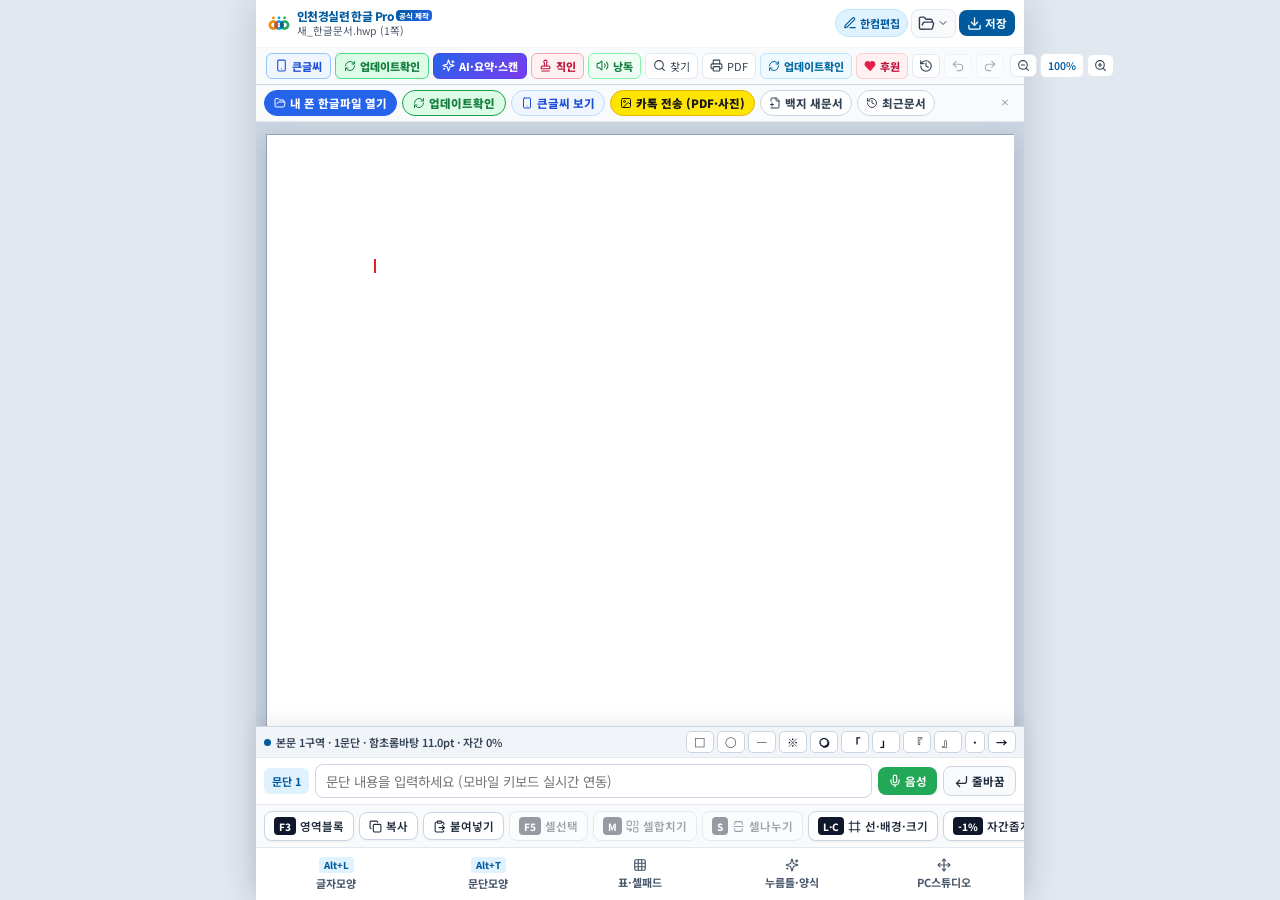
==== commit 168f209c: "Deploy v1.5.0 (20261107-1801): Kakao 1-sec PDF/Photo/HWP share preview modal" ====
--- a/index.html
+++ b/index.html
@@ -12,8 +12,8 @@
     <meta name="theme-color" content="#005B9E" />
     <meta name="apple-mobile-web-app-capable" content="yes" />
     <meta name="apple-mobile-web-app-status-bar-style" content="default" />
-    <meta name="apple-mobile-web-app-title" content="인천경실련 한글" />
-    <title>인천경실련 한글 - 모바일 HWP/HWPX 뷰어·편집기</title>
+    <meta name="apple-mobile-web-app-title" content="인천경실련 한글 Pro" />
+    <title>인천경실련 한글 Pro - 공식 제작 AI 모바일 한글 솔루션</title>
     <!-- 한글 문서 조판 일치를 위한 바탕/돋움/명조/고딕 웹폰트 프리로드 -->
     <link rel="preconnect" href="https://fonts.googleapis.com" />
     <link rel="preconnect" href="https://fonts.gstatic.com" crossorigin />
@@ -21,8 +21,8 @@
       href="https://fonts.googleapis.com/css2?family=Nanum+Gothic:wght@400;700;800&family=Nanum+Myeongjo:wght@400;700;800&family=Noto+Sans+KR:wght@400;500;600;700&family=Noto+Serif+KR:wght@400;600;700&display=swap"
       rel="stylesheet"
     />
-    <script type="module" crossorigin src="./assets/index-C5bQ9HnW.js"></script>
-    <link rel="stylesheet" crossorigin href="./assets/index-C-pwfHwS.css">
+    <script type="module" crossorigin src="./assets/index-D7HKcawS.js"></script>
+    <link rel="stylesheet" crossorigin href="./assets/index-B6Qe24PI.css">
   </head>
   <body>
     <div id="root"></div>
--- a/assets/index-B6Qe24PI.css
+++ b/assets/index-B6Qe24PI.css
@@ -0,0 +1 @@
+:root{--iccej-blue: #005b9e;--iccej-navy: #003f70;--iccej-cyan: #00a0e9;--iccej-orange: #f08c00;--iccej-green: #22a856;--bg-desk: #e2e8f0;--surface-white: #ffffff;--border-subtle: #cbd5e1;--text-main: #0f172a;--text-muted: #475569;--font-ui: "Noto Sans KR", -apple-system, BlinkMacSystemFont, sans-serif}*{box-sizing:border-box;-webkit-tap-highlight-color:transparent}html,body,#root{margin:0;padding:0;width:100%;height:100dvh;overflow:hidden;font-family:var(--font-ui);background-color:var(--bg-desk);color:var(--text-main)}button,input,select{font-family:inherit}.splash-screen{width:100%;height:100dvh;display:flex;align-items:center;justify-content:center;background:linear-gradient(145deg,#f8fafc,#e0f2fe);padding:24px}.splash-card{background:#fff;border-radius:20px;padding:32px 28px;max-width:360px;width:100%;text-align:center;box-shadow:0 20px 45px #005b9e24;border:1px solid rgba(0,91,158,.12)}.splash-logo-img{width:210px;height:auto;object-fit:contain;margin-bottom:12px}.splash-card h1{margin:0 0 6px;font-size:21px;font-weight:800;color:var(--iccej-blue)}.splash-card p{margin:0 0 18px;font-size:13px;color:var(--text-muted)}.splash-progress-bar{width:100%;height:6px;background:#e2e8f0;border-radius:999px;overflow:hidden;margin-bottom:10px}.splash-progress-fill{width:65%;height:100%;background:linear-gradient(90deg,var(--iccej-orange),var(--iccej-cyan),var(--iccej-green));animation:pulseSlide 1.2s infinite ease-in-out}@keyframes pulseSlide{0%{transform:translate(-60%)}to{transform:translate(160%)}}.splash-caption{font-size:11.5px;color:#64748b}.app-shell{display:flex;flex-direction:column;width:100%;height:100dvh;max-width:768px;margin:0 auto;background:var(--bg-desk);box-shadow:0 0 36px #0f172a2e;position:relative}.top-app-bar{background:var(--surface-white);border-bottom:1px solid var(--border-subtle);z-index:30;flex-shrink:0}.top-bar-primary{display:flex;align-items:center;justify-content:space-between;padding:7px 9px;gap:5px;border-bottom:1px solid #f1f5f9}.brand-badge-btn{display:flex;align-items:center;gap:6px;background:transparent;border:none;padding:2px;cursor:pointer;text-align:left;min-width:0}.brand-symbol-img{width:24px;height:20px;object-fit:contain;flex-shrink:0}.brand-title-group{display:flex;flex-direction:column;min-width:0}.brand-org-title{font-size:12px;font-weight:800;color:var(--iccej-blue);letter-spacing:-.4px;line-height:1.15}.brand-doc-name{font-size:10.5px;color:var(--text-muted);white-space:nowrap;overflow:hidden;text-overflow:ellipsis;max-width:185px}.top-bar-actions{display:flex;align-items:center;gap:3px;flex-shrink:0}.mode-toggle-pill{display:inline-flex;align-items:center;gap:3px;padding:5px 7px;border-radius:999px;font-size:11px;font-weight:700;border:1px solid transparent;cursor:pointer}.mode-toggle-pill.editor{background:#e0f2fe;color:var(--iccej-blue);border-color:#bae6fd}.mode-toggle-pill.viewer{background:#fef3c7;color:#b45309;border-color:#fde68a}.icon-btn{display:inline-flex;align-items:center;gap:2px;padding:5px 6px;border-radius:8px;border:1px solid #e2e8f0;background:#f8fafc;color:#334155;cursor:pointer}.save-btn{display:inline-flex;align-items:center;gap:3px;padding:5px 8px;border-radius:8px;border:none;background:var(--iccej-blue);color:#fff;font-size:11.5px;font-weight:700;cursor:pointer}.dropdown-anchor{position:relative}.dropdown-menu-card{position:absolute;top:calc(100% + 6px);right:0;width:235px;background:#fff;border-radius:12px;border:1px solid #cbd5e1;box-shadow:0 12px 28px #0f172a2e;padding:6px;z-index:100}.dropdown-section-label{font-size:10.5px;font-weight:700;color:#64748b;padding:5px 8px 3px}.dropdown-item{width:100%;display:flex;align-items:center;gap:8px;padding:8px 10px;border:none;background:transparent;border-radius:8px;font-size:12.5px;color:#1e293b;cursor:pointer;text-align:left}.dropdown-item:hover{background:#f1f5f9}.dropdown-item.primary{font-weight:700;color:var(--iccej-blue)}.dropdown-divider{height:1px;background:#e2e8f0;margin:5px 0}.top-bar-secondary{display:flex;align-items:center;justify-content:space-between;padding:5px 10px;background:#f8fafc;gap:6px}.undo-redo-group{display:flex;align-items:center;gap:4px}.sub-tool-btn{display:inline-flex;align-items:center;gap:4px;padding:4px 8px;border-radius:6px;border:1px solid #e2e8f0;background:#fff;font-size:11px;color:#334155;cursor:pointer;white-space:nowrap}.sub-tool-btn:disabled{opacity:.4;cursor:not-allowed}.sub-tool-btn.active{background:var(--iccej-blue);color:#fff;border-color:var(--iccej-blue)}.zoom-control-group{display:flex;align-items:center;gap:3px;flex-shrink:0}.zoom-step-btn{padding:4px 6px;border-radius:6px;border:1px solid #e2e8f0;background:#fff;color:#334155;cursor:pointer;display:flex;align-items:center}.zoom-label-btn{padding:4px 7px;border-radius:6px;border:1px solid #e2e8f0;background:#fff;font-size:10.5px;font-weight:600;color:var(--iccej-blue);cursor:pointer;white-space:nowrap}.floating-toast{position:absolute;top:90px;left:50%;transform:translate(-50%);background:#0f172aeb;color:#fff;font-size:12.5px;font-weight:600;padding:8px 16px;border-radius:999px;box-shadow:0 8px 20px #00000038;z-index:80;white-space:nowrap;pointer-events:none}.hwp-canvas-viewport{flex:1;overflow:auto;padding:12px 10px 20px;background:#cbd5e1;display:flex;justify-content:center;align-items:flex-start}.pages-stack{display:flex;flex-direction:column;align-items:center;gap:16px}.hwp-page-sheet{position:relative;background:#fff;box-shadow:0 6px 20px #0f172a2e;border:1px solid #94a3b8;user-select:none;cursor:text}.hwp-page-canvas{display:block}.hwp-overlay-layer{position:absolute;inset:0;pointer-events:none}.f3-selection-rect{position:absolute;background:#3b82f63d;border:none!important;outline:none!important;box-shadow:none!important;border-radius:2px}.table-cell-overlay{position:absolute;transition:all .08s ease}.table-cell-overlay.current-cell{outline:1.5px dashed rgba(0,91,158,.75)}.table-cell-overlay.f5-selected.level-1{background:#005b9e29;outline:2px solid var(--iccej-blue)}.table-cell-overlay.f5-selected.level-2{background:#f08c0038;outline:2px solid var(--iccej-orange)}.table-cell-overlay.f5-selected.level-3{background:#22a8562e;outline:2px solid var(--iccej-green)}.f5-corner-tag{position:absolute;top:-16px;left:-1px;background:var(--iccej-blue);color:#fff;font-size:9.5px;font-weight:700;padding:1px 5px;border-radius:4px 4px 0 0;white-space:nowrap}.floating-table-context-bar{position:absolute;display:flex;align-items:center;gap:4px;background:#0f172a;padding:4px 6px;border-radius:8px;box-shadow:0 6px 16px #00000047;pointer-events:auto;z-index:25}.floating-table-context-bar button{display:inline-flex;align-items:center;gap:3px;padding:4px 7px;border-radius:5px;border:none;background:#ffffff1f;color:#fff;font-size:11px;font-weight:600;cursor:pointer;white-space:nowrap}.floating-table-context-bar button:disabled{opacity:.4}.hancom-caret{position:absolute;width:2px;background:#dc2626;animation:caretBlink .95s steps(1) infinite}@keyframes caretBlink{0%,49%{opacity:1}50%,to{opacity:0}}.page-number-badge{position:absolute;right:8px;bottom:6px;background:#0f172aa6;color:#fff;font-size:10px;padding:2px 7px;border-radius:999px;pointer-events:none}.hwp-power-bar-container{background:#fff;border-top:1px solid #cbd5e1;box-shadow:0 -4px 16px #0f172a14;z-index:30;flex-shrink:0}.status-and-symbols-row{display:flex;align-items:center;justify-content:space-between;padding:4px 8px;background:#f1f5f9;border-bottom:1px solid #e2e8f0;gap:8px}.cursor-context-badge{display:inline-flex;align-items:center;gap:5px;font-size:11px;font-weight:600;color:#334155;white-space:nowrap;overflow:hidden;text-overflow:ellipsis}.cursor-context-badge .status-dot{width:7px;height:7px;border-radius:50%;background:var(--iccej-blue);flex-shrink:0}.cursor-context-badge.in-table .status-dot{background:var(--iccej-green)}.cursor-context-badge.f5-active{color:#b45309;font-weight:700}.cursor-context-badge.f5-active .status-dot{background:var(--iccej-orange)}.quick-symbols-strip{display:flex;align-items:center;gap:3px;overflow-x:auto;scrollbar-width:none}.symbol-chip-btn{padding:2px 7px;border-radius:5px;border:1px solid #cbd5e1;background:#fff;font-size:11.5px;font-weight:700;color:#0f172a;cursor:pointer;flex-shrink:0}.symbol-chip-btn:active{background:#e0f2fe}.smart-ime-input-row{display:flex;align-items:center;gap:6px;padding:6px 8px;border-bottom:1px solid #e2e8f0;background:#fff}.ime-label-tag{background:#e0f2fe;color:var(--iccej-blue);font-size:11px;font-weight:700;padding:5px 8px;border-radius:6px;flex-shrink:0}.smart-ime-input{flex:1;min-width:0;padding:6px 10px;border-radius:8px;border:1.5px solid #cbd5e1;font-size:13.5px;color:#0f172a;outline:none}.smart-ime-input:focus{border-color:var(--iccej-blue);box-shadow:0 0 0 2px #005b9e24}.ime-enter-btn{display:inline-flex;align-items:center;gap:3px;padding:6px 10px;border-radius:8px;border:1px solid #cbd5e1;background:#f8fafc;font-size:11.5px;font-weight:700;color:#1e293b;cursor:pointer;flex-shrink:0}.hancom-shortcut-strip{display:flex;align-items:center;gap:5px;padding:6px 8px;overflow-x:auto;background:#f8fafc;border-bottom:1px solid #e2e8f0;scrollbar-width:none}.hwp-key-btn{display:inline-flex;align-items:center;gap:4px;padding:5px 9px;border-radius:8px;border:1px solid #cbd5e1;background:#fff;color:#1e293b;font-size:11.5px;font-weight:600;cursor:pointer;flex-shrink:0;box-shadow:0 1px 2px #0f172a0d}.hwp-key-btn:disabled{opacity:.42;cursor:not-allowed}.hwp-key-btn .key-cap{background:#0f172a;color:#fff;font-size:10px;font-weight:800;padding:1.5px 5px;border-radius:4px}.hwp-key-btn.active-blue{background:var(--iccej-blue);color:#fff;border-color:var(--iccej-blue)}.hwp-key-btn.active-blue .key-cap{background:#fff;color:var(--iccej-blue)}.hwp-key-btn.active-orange{background:var(--iccej-orange);color:#fff;border-color:var(--iccej-orange)}.hwp-key-btn.active-orange .key-cap{background:#fff;color:#b45309}.hwp-key-btn.highlight-merge{background:var(--iccej-green);color:#fff;border-color:var(--iccej-green)}.hwp-key-btn.highlight-merge .key-cap{background:#fff;color:var(--iccej-green)}.bottom-tab-nav{display:grid;grid-template-columns:repeat(5,1fr);background:#fff;padding:4px 6px calc(4px + env(safe-area-inset-bottom,0px));gap:4px}.bottom-nav-tab{display:flex;flex-direction:column;align-items:center;justify-content:center;gap:2px;padding:5px 4px;border:none;border-radius:8px;background:transparent;color:#475569;cursor:pointer}.bottom-nav-tab .tab-shortcut{font-size:9.5px;font-weight:800;color:var(--iccej-blue);background:#e0f2fe;padding:1px 5px;border-radius:4px}.bottom-nav-tab .tab-title{font-size:11px;font-weight:700}.bottom-nav-tab.active{background:#eff6ff;color:var(--iccej-blue)}.bottom-property-sheet{background:#fff;border-top:2px solid var(--iccej-blue);max-height:44dvh;display:flex;flex-direction:column;z-index:35;box-shadow:0 -10px 25px #0f172a24}.sheet-header{display:flex;align-items:center;justify-content:space-between;padding:8px 12px;background:#f8fafc;border-bottom:1px solid #e2e8f0}.sheet-title-wrap{display:flex;align-items:center;gap:7px}.sheet-badge{background:var(--iccej-blue);color:#fff;font-size:10.5px;font-weight:800;padding:2px 7px;border-radius:5px}.sheet-title-wrap h4{margin:0;font-size:13px;font-weight:800;color:#0f172a}.sheet-close-btn{display:inline-flex;align-items:center;gap:3px;padding:4px 8px;border-radius:6px;border:1px solid #cbd5e1;background:#fff;font-size:11.5px;color:#475569;cursor:pointer}.sheet-body{padding:10px 12px;overflow-y:auto}.sheet-grid-group{display:flex;flex-direction:column;gap:10px}.prop-row{display:flex;flex-direction:column;gap:5px}.prop-row.split{flex-direction:row;gap:12px;flex-wrap:wrap}.prop-col{flex:1;min-width:150px;display:flex;flex-direction:column;gap:5px}.prop-label{font-size:11.5px;font-weight:700;color:#334155}.prop-label small{color:#64748b;font-weight:500}.chip-scroll-row{display:flex;align-items:center;gap:6px;overflow-x:auto;padding-bottom:2px}.choice-chip{padding:6px 11px;border-radius:8px;border:1px solid #cbd5e1;background:#f8fafc;font-size:12px;font-weight:600;color:#1e293b;cursor:pointer;white-space:nowrap}.choice-chip.selected{background:var(--iccej-blue);color:#fff;border-color:var(--iccej-blue)}.stepper-group{display:flex;align-items:center;gap:4px}.step-btn{padding:5px 8px;border-radius:6px;border:1px solid #cbd5e1;background:#f8fafc;font-size:11.5px;font-weight:700;cursor:pointer}.pt-select{padding:5px 8px;border-radius:6px;border:1px solid #cbd5e1;font-size:12px;font-weight:700}.style-toggle-group{display:flex;align-items:center;gap:5px}.icon-toggle-btn{width:34px;height:32px;border-radius:7px;border:1px solid #cbd5e1;background:#f8fafc;display:flex;align-items:center;justify-content:center;cursor:pointer}.icon-toggle-btn.active{background:var(--iccej-blue);color:#fff;border-color:var(--iccej-blue)}.preset-mini-row{display:flex;align-items:center;gap:4px;flex-wrap:wrap}.mini-chip{padding:4px 7px;border-radius:6px;border:1px solid #cbd5e1;background:#fff;font-size:11px;font-weight:600;cursor:pointer}.mini-chip.selected{background:var(--iccej-blue);color:#fff;border-color:var(--iccej-blue)}.color-swatch-row{display:flex;align-items:center;gap:6px;overflow-x:auto}.color-swatch-chip{display:inline-flex;align-items:center;gap:5px;padding:5px 9px;border-radius:8px;border:1px solid #cbd5e1;background:#fff;font-size:11.5px;font-weight:600;cursor:pointer;white-space:nowrap}.color-swatch-chip.selected{border-color:var(--iccej-blue);background:#eff6ff}.swatch-dot{width:12px;height:12px;border-radius:50%}.align-btn-row{display:grid;grid-template-columns:repeat(5,1fr);gap:5px}.align-btn{display:flex;flex-direction:column;align-items:center;gap:3px;padding:6px 4px;border-radius:8px;border:1px solid #cbd5e1;background:#f8fafc;font-size:11px;font-weight:600;cursor:pointer}.align-btn.selected{background:var(--iccej-blue);color:#fff;border-color:var(--iccej-blue)}.new-table-creator-box{background:#f8fafc;border:1px solid #cbd5e1;border-radius:10px;padding:10px;display:flex;flex-direction:column;gap:8px}.creator-info{display:flex;align-items:center;gap:8px;font-size:12px;color:#334155}.creator-controls{display:flex;align-items:center;gap:10px;flex-wrap:wrap}.creator-controls label{display:flex;align-items:center;gap:5px;font-size:12px;font-weight:700}.creator-controls input{width:54px;padding:5px 6px;border-radius:6px;border:1px solid #cbd5e1;font-size:12.5px}.primary-action-btn{display:inline-flex;align-items:center;gap:5px;padding:7px 13px;border-radius:8px;border:none;background:var(--iccej-blue);color:#fff;font-size:12px;font-weight:700;cursor:pointer}.table-action-grid{display:grid;grid-template-columns:repeat(3,1fr);gap:5px}.table-cmd-btn{display:inline-flex;align-items:center;justify-content:center;gap:4px;padding:7px 6px;border-radius:8px;border:1px solid #cbd5e1;background:#f8fafc;font-size:11.5px;font-weight:600;cursor:pointer}.table-cmd-btn.accent{background:#fff7ed;border-color:#fdba74;color:#c2410c}.dpad-resize-row{display:flex;flex-wrap:wrap;gap:4px}.dpad-btn{display:inline-flex;align-items:center;gap:3px;padding:5px 8px;border-radius:6px;border:1px solid #cbd5e1;background:#fff;font-size:11px;font-weight:600;cursor:pointer}.dpad-btn.danger{color:#dc2626;border-color:#fecaca;background:#fef2f2}.field-list-cards{display:flex;flex-direction:column;gap:6px}.field-edit-card{display:flex;align-items:center;justify-content:space-between;gap:8px;padding:7px 10px;border-radius:8px;background:#f8fafc;border:1px solid #e2e8f0;flex-wrap:wrap}.field-meta{display:flex;align-items:center;gap:5px;font-size:12px;color:var(--iccej-blue)}.field-guide{color:#64748b;font-size:11px}.field-input-wrap{display:flex;align-items:center;gap:6px;flex:1;min-width:180px}.field-input-wrap input{flex:1;padding:5px 8px;border-radius:6px;border:1px solid #cbd5e1;font-size:12px}.field-apply-hint{display:inline-flex;align-items:center;gap:2px;font-size:10.5px;color:var(--iccej-green);font-weight:700}.new-field-creator-row{display:flex;align-items:center;gap:6px;flex-wrap:wrap}.new-field-creator-row input{flex:1;min-width:120px;padding:6px 8px;border-radius:7px;border:1px solid #cbd5e1;font-size:12px}.modal-backdrop{position:fixed;inset:0;background:#0f172a94;display:flex;align-items:center;justify-content:center;padding:16px;z-index:200}.brand-modal-card{position:relative;background:#fff;border-radius:18px;max-width:420px;width:100%;padding:22px 20px;box-shadow:0 24px 48px #00000040}.modal-close-icon{position:absolute;top:12px;right:12px;border:none;background:#f1f5f9;border-radius:50%;width:30px;height:30px;display:flex;align-items:center;justify-content:center;cursor:pointer}.brand-logo-showcase{display:flex;justify-content:center;padding:8px 0 12px;border-bottom:1px solid #f1f5f9}.official-full-logo{width:200px;height:auto;object-fit:contain}.brand-modal-header{text-align:center;margin:12px 0}.brand-modal-header h3{margin:0 0 4px;font-size:18px;color:var(--iccej-blue)}.brand-modal-header p{margin:0;font-size:12px;color:#64748b}.auto-update-box{background:#f0f9ff;border:1px solid #bae6fd;border-radius:12px;padding:10px 12px;margin-bottom:12px;display:flex;flex-direction:column;gap:7px}.auto-update-top{display:flex;align-items:center;justify-content:space-between;gap:8px}.auto-update-title{display:flex;align-items:center;gap:6px;font-size:12.5px;font-weight:800;color:var(--iccej-blue)}.update-shield-icon{color:var(--iccej-green)}.auto-toggle-btn{padding:3px 9px;border-radius:999px;font-size:11px;font-weight:700;border:none;cursor:pointer}.auto-toggle-btn.on{background:var(--iccej-green);color:#fff}.auto-toggle-btn.off{background:#cbd5e1;color:#334155}.auto-update-meta{display:flex;flex-direction:column;gap:2px;font-size:11.5px;color:#1e293b}.auto-update-meta small{font-size:11px;color:#475569}.check-update-now-btn{display:inline-flex;align-items:center;justify-content:center;gap:5px;padding:6px 10px;border-radius:8px;border:1px solid #7dd3fc;background:#fff;color:var(--iccej-blue);font-size:11.5px;font-weight:700;cursor:pointer}.spin{animation:spinAnim 1s linear infinite}@keyframes spinAnim{0%{transform:rotate(0)}to{transform:rotate(360deg)}}.shortcut-guide-list{display:flex;flex-direction:column;gap:10px;margin-bottom:16px}.guide-item{display:flex;align-items:flex-start;gap:10px;background:#f8fafc;padding:10px;border-radius:10px;border:1px solid #e2e8f0}.guide-icon{flex-shrink:0;margin-top:2px}.guide-icon.orange{color:var(--iccej-orange)}.guide-icon.blue{color:var(--iccej-blue)}.guide-icon.green{color:var(--iccej-green)}.guide-item strong{display:block;font-size:12.5px;margin-bottom:3px}.guide-item p{margin:0;font-size:11.5px;color:#475569;line-height:1.45}.guide-item code{background:#e2e8f0;padding:1px 4px;border-radius:4px;font-weight:700;color:#0f172a}.modal-confirm-btn{width:100%;display:flex;align-items:center;justify-content:center;gap:6px;padding:11px;border-radius:10px;border:none;background:var(--iccej-blue);color:#fff;font-size:13.5px;font-weight:700;cursor:pointer}.studio-fullscreen-modal{position:fixed;inset:0;background:#fff;z-index:250;display:flex;flex-direction:column}.studio-modal-topbar{display:flex;align-items:center;justify-content:space-between;padding:8px 12px;background:var(--iccej-navy);color:#fff}.studio-title{display:flex;align-items:center;gap:6px;font-size:13px;font-weight:700}.studio-actions{display:flex;align-items:center;gap:6px}.studio-apply-btn{display:inline-flex;align-items:center;gap:4px;padding:5px 10px;border-radius:6px;border:none;background:var(--iccej-green);color:#fff;font-size:12px;font-weight:700;cursor:pointer}.studio-close-btn{padding:5px;border-radius:6px;border:none;background:#ffffff29;color:#fff;cursor:pointer}.studio-iframe-wrapper{flex:1;position:relative}.studio-mount-node{width:100%;height:100%}.studio-status-overlay{position:absolute;inset:0;display:flex;flex-direction:column;align-items:center;justify-content:center;gap:8px;background:#ffffffeb;font-size:13px;font-weight:600;z-index:10}.top-btn.active-search{background:#e0f2fe;border-color:#0284c7;color:#0369a1}.top-btn.ai-sparkle-btn{background:linear-gradient(135deg,#2563eb,#7c3aed);border-color:#4f46e5;color:#fff;font-weight:800;box-shadow:0 2px 6px #4f46e547}.voice-mic-btn{display:inline-flex;align-items:center;gap:3px;padding:6px 9px;border-radius:8px;border:1.5px solid #16a34a;background:#f0fdf4;color:#15803d;font-size:11.5px;font-weight:800;cursor:pointer;flex-shrink:0}.voice-mic-btn.listening{background:#dc2626;border-color:#dc2626;color:#fff;animation:pulseVoice 1.1s infinite}@keyframes pulseVoice{0%,to{transform:scale(1)}50%{transform:scale(1.05)}}.search-bar-overlay{background:#fff;border-bottom:2px solid var(--iccej-blue);padding:7px 10px;display:flex;flex-direction:column;gap:6px;z-index:45;box-shadow:0 4px 12px #0f172a1f}.search-bar-row{display:flex;align-items:center;gap:5px}.search-input-box{flex:1;display:flex;align-items:center;gap:6px;background:#f8fafc;border:1.5px solid #cbd5e1;border-radius:8px;padding:5px 9px}.search-input-box:focus-within{border-color:var(--iccej-blue);background:#fff}.search-icon{color:var(--iccej-blue);flex-shrink:0}.search-input-box input{flex:1;border:none;background:transparent;font-size:13px;color:#0f172a;outline:none;min-width:0}.search-match-count{font-size:11px;font-weight:800;color:var(--iccej-blue);background:#e0f2fe;padding:2px 6px;border-radius:999px;flex-shrink:0}.search-nav-btn{display:inline-flex;align-items:center;gap:3px;padding:6px 8px;border-radius:7px;border:1px solid #cbd5e1;background:#f8fafc;font-size:11.5px;font-weight:700;color:#1e293b;cursor:pointer;flex-shrink:0}.search-nav-btn.toggle-replace.active{background:#eff6ff;border-color:var(--iccej-blue);color:var(--iccej-blue)}.search-nav-btn.primary{background:var(--iccej-blue);border-color:var(--iccej-blue);color:#fff}.search-nav-btn.accent{background:var(--iccej-green);border-color:var(--iccej-green);color:#fff}.search-close-btn{padding:5px;border-radius:7px;border:1px solid #cbd5e1;background:#f1f5f9;color:#475569;cursor:pointer}.search-current-preview{display:flex;align-items:center;gap:6px;font-size:11.5px;color:#334155;background:#f8fafc;padding:4px 8px;border-radius:6px}.match-loc-badge{background:#0f172a;color:#fff;font-size:10.5px;font-weight:700;padding:1.5px 6px;border-radius:4px;flex-shrink:0}.match-snippet{overflow:hidden;text-overflow:ellipsis;white-space:nowrap}.ai-assistant-modal-card{position:relative;background:#fff;border-radius:18px;max-width:480px;width:100%;max-height:88dvh;overflow-y:auto;padding:18px 16px;box-shadow:0 24px 48px #0f172a52;display:flex;flex-direction:column;gap:12px}.ai-modal-header{display:flex;align-items:center;justify-content:space-between;padding-right:28px}.ai-modal-title{display:flex;align-items:center;gap:9px}.ai-sparkle-badge{width:34px;height:34px;border-radius:10px;background:linear-gradient(135deg,#2563eb,#7c3aed);color:#fff;display:flex;align-items:center;justify-content:center;flex-shrink:0}.ai-modal-title h3{margin:0;font-size:15.5px;font-weight:800;color:#0f172a}.ai-modal-title p{margin:2px 0 0;font-size:11.5px;color:#64748b}.ai-key-toggle-btn{display:inline-flex;align-items:center;gap:4px;padding:5px 9px;border-radius:999px;border:1px solid #cbd5e1;background:#f8fafc;font-size:11px;font-weight:700;color:#334155;cursor:pointer;flex-shrink:0}.ai-key-toggle-btn.connected{background:#f0fdf4;border-color:#86efac;color:#15803d}.ai-key-config-box{background:#f8fafc;border:1px solid #cbd5e1;border-radius:12px;padding:10px 12px;display:flex;flex-direction:column;gap:7px}.ai-key-config-top{display:flex;align-items:center;justify-content:space-between;font-size:12px}.ai-key-link{display:inline-flex;align-items:center;gap:3px;color:var(--iccej-blue);font-weight:700;text-decoration:none;font-size:11.5px}.ai-key-desc{margin:0;font-size:11.5px;color:#475569;line-height:1.45}.ai-key-input-row{display:flex;align-items:center;gap:6px}.ai-key-input-row input{flex:1;padding:7px 10px;border-radius:8px;border:1px solid #cbd5e1;font-size:12.5px}.ai-key-save-btn{display:inline-flex;align-items:center;gap:4px;padding:7px 12px;border-radius:8px;border:none;background:var(--iccej-blue);color:#fff;font-size:12px;font-weight:700;cursor:pointer}.ai-mode-tabs{display:grid;grid-template-columns:1fr 1fr;gap:6px;background:#f1f5f9;padding:4px;border-radius:10px}.ai-mode-tab{display:inline-flex;align-items:center;justify-content:center;gap:5px;padding:8px;border-radius:8px;border:none;background:transparent;font-size:12.5px;font-weight:700;color:#475569;cursor:pointer}.ai-mode-tab.active{background:#fff;color:var(--iccej-blue);box-shadow:0 1px 3px #0f172a1a}.ai-section-body{display:flex;flex-direction:column;gap:10px}.ai-field-group{display:flex;flex-direction:column;gap:5px}.ai-field-group label{font-size:12px;font-weight:800;color:#1e293b}.ai-label-with-voice{display:flex;align-items:center;justify-content:space-between;gap:6px}.ai-doc-type-grid{display:grid;grid-template-columns:repeat(3,1fr);gap:6px}.ai-doc-type-btn{display:inline-flex;align-items:center;justify-content:center;gap:4px;padding:8px 6px;border-radius:8px;border:1px solid #cbd5e1;background:#f8fafc;font-size:12px;font-weight:700;color:#334155;cursor:pointer}.ai-doc-type-btn.selected{background:#eff6ff;border-color:var(--iccej-blue);color:var(--iccej-blue)}.ai-voice-chip-btn{display:inline-flex;align-items:center;gap:4px;padding:5px 10px;border-radius:999px;border:1.5px solid #16a34a;background:#f0fdf4;color:#15803d;font-size:11.5px;font-weight:800;cursor:pointer}.ai-voice-chip-btn.large{padding:6px 12px;font-size:12px}.ai-voice-chip-btn.listening{background:#dc2626;border-color:#dc2626;color:#fff}.ai-preset-chips{display:flex;flex-wrap:wrap;gap:5px}.ai-preset-chip{padding:4px 8px;border-radius:6px;border:1px solid #cbd5e1;background:#f8fafc;font-size:11px;font-weight:600;color:#334155;cursor:pointer}.ai-text-input,.ai-textarea{width:100%;padding:8px 10px;border-radius:8px;border:1.5px solid #cbd5e1;font-size:13px;color:#0f172a;font-family:inherit;resize:vertical}.ai-generate-primary-btn{display:inline-flex;align-items:center;justify-content:center;gap:6px;padding:11px;border-radius:10px;border:none;background:linear-gradient(135deg,#005b9e,#4f46e5);color:#fff;font-size:13.5px;font-weight:800;cursor:pointer}.ai-voice-action-grid{display:grid;grid-template-columns:1fr 1fr;gap:8px}.ai-secondary-btn{display:inline-flex;align-items:center;justify-content:center;gap:5px;padding:10px;border-radius:10px;border:1.5px solid var(--iccej-blue);background:#eff6ff;color:var(--iccej-blue);font-size:12.5px;font-weight:800;cursor:pointer}.ai-status-banner{background:#f0fdf4;border:1px solid #86efac;color:#166534;padding:8px 10px;border-radius:8px;font-size:12px;font-weight:700}@media print{@page{size:A4 portrait;margin:0}html,body,#root,.mobile-app-shell{height:auto!important;overflow:visible!important;background:#fff!important}.top-app-bar,.search-bar-overlay,.canvas-Utility-bar,.floating-zoom-pill,.hwp-power-bar,.bottom-property-sheet,.modal-backdrop,.studio-fullscreen-modal,.toast-banner,.floating-toast,.hwp-overlay-layer,.page-number-badge,.stamp-control-pill{display:none!important}.placed-stamp-overlay{border:none!important}.canvas-workspace,.canvas-scroll-container{overflow:visible!important;padding:0!important;margin:0!important;background:#fff!important}.canvas-zoom-stage{transform:none!important;width:100%!important}.a4-page-sheet{box-shadow:none!important;border:none!important;margin:0 auto!important;page-break-after:always}}
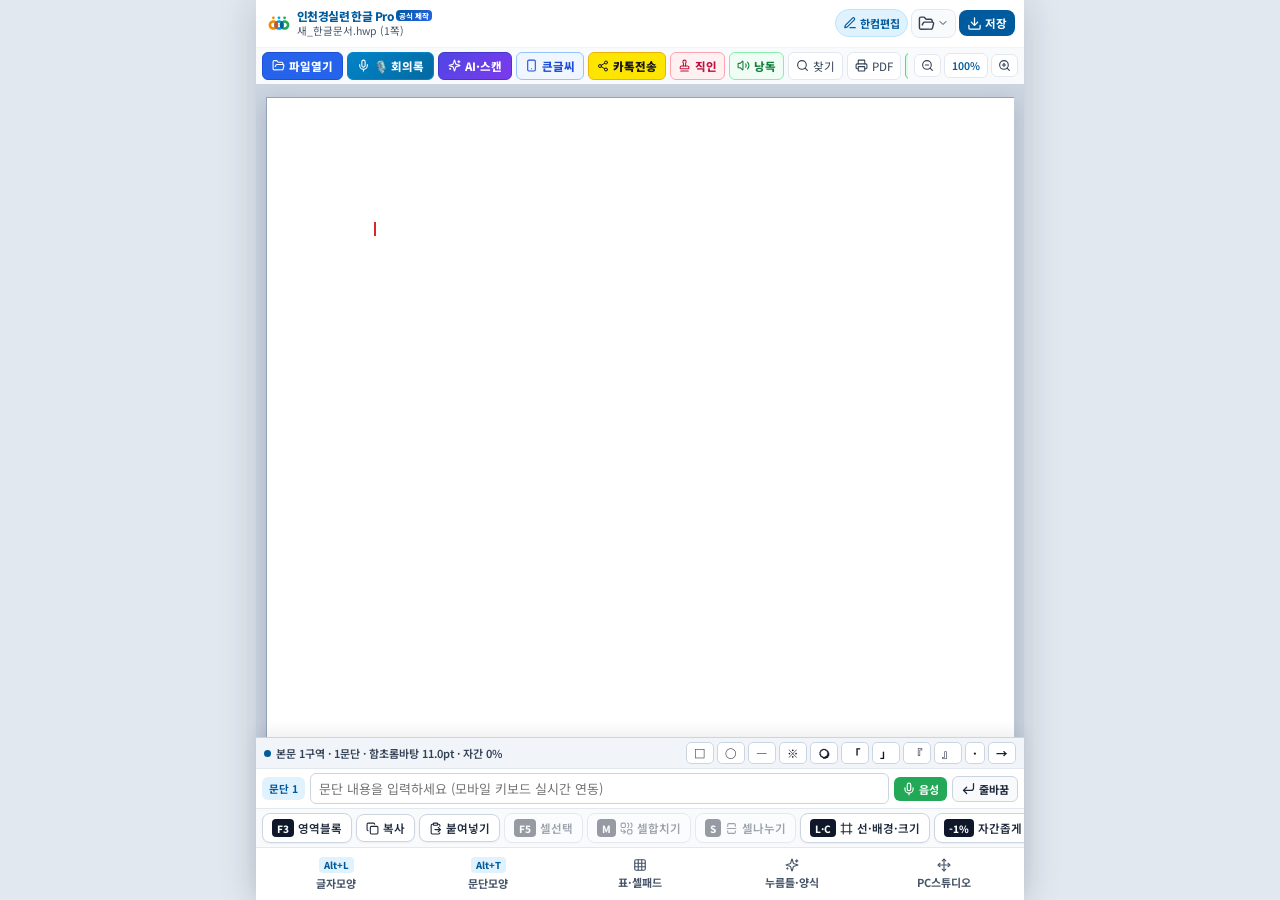
==== commit 7b0bcc56: "Deploy v1.7.5: 레이아웃 최적화 및 상단바 올인원 통합" ====
--- a/index.html
+++ b/index.html
@@ -21,8 +21,8 @@
       href="https://fonts.googleapis.com/css2?family=Nanum+Gothic:wght@400;700;800&family=Nanum+Myeongjo:wght@400;700;800&family=Noto+Sans+KR:wght@400;500;600;700&family=Noto+Serif+KR:wght@400;600;700&display=swap"
       rel="stylesheet"
     />
-    <script type="module" crossorigin src="./assets/index-D7HKcawS.js"></script>
-    <link rel="stylesheet" crossorigin href="./assets/index-B6Qe24PI.css">
+    <script type="module" crossorigin src="./assets/index-DTdW-doU.js"></script>
+    <link rel="stylesheet" crossorigin href="./assets/index-Dau85Nxn.css">
   </head>
   <body>
     <div id="root"></div>
--- a/assets/index-Dau85Nxn.css
+++ b/assets/index-Dau85Nxn.css
@@ -0,0 +1 @@
+:root{--iccej-blue: #005b9e;--iccej-navy: #003f70;--iccej-cyan: #00a0e9;--iccej-orange: #f08c00;--iccej-green: #22a856;--bg-desk: #e2e8f0;--surface-white: #ffffff;--border-subtle: #cbd5e1;--text-main: #0f172a;--text-muted: #475569;--font-ui: "Noto Sans KR", -apple-system, BlinkMacSystemFont, sans-serif}*{box-sizing:border-box;-webkit-tap-highlight-color:transparent}html,body,#root{margin:0;padding:0;width:100%;height:100dvh;overflow:hidden;font-family:var(--font-ui);background-color:var(--bg-desk);color:var(--text-main)}button,input,select{font-family:inherit}.splash-screen{width:100%;height:100dvh;display:flex;align-items:center;justify-content:center;background:linear-gradient(145deg,#f8fafc,#e0f2fe);padding:24px}.splash-card{background:#fff;border-radius:20px;padding:32px 28px;max-width:360px;width:100%;text-align:center;box-shadow:0 20px 45px #005b9e24;border:1px solid rgba(0,91,158,.12)}.splash-logo-img{width:210px;height:auto;object-fit:contain;margin-bottom:12px}.splash-card h1{margin:0 0 6px;font-size:21px;font-weight:800;color:var(--iccej-blue)}.splash-card p{margin:0 0 18px;font-size:13px;color:var(--text-muted)}.splash-progress-bar{width:100%;height:6px;background:#e2e8f0;border-radius:999px;overflow:hidden;margin-bottom:10px}.splash-progress-fill{width:65%;height:100%;background:linear-gradient(90deg,var(--iccej-orange),var(--iccej-cyan),var(--iccej-green));animation:pulseSlide 1.2s infinite ease-in-out}@keyframes pulseSlide{0%{transform:translate(-60%)}to{transform:translate(160%)}}.splash-caption{font-size:11.5px;color:#64748b}.app-shell{display:flex;flex-direction:column;width:100%;height:100dvh;max-width:768px;margin:0 auto;background:var(--bg-desk);box-shadow:0 0 36px #0f172a2e;position:relative}.top-app-bar{background:var(--surface-white);border-bottom:1px solid var(--border-subtle);z-index:30;flex-shrink:0}.top-bar-primary{display:flex;align-items:center;justify-content:space-between;padding:7px 9px;gap:5px;border-bottom:1px solid #f1f5f9}.brand-badge-btn{display:flex;align-items:center;gap:6px;background:transparent;border:none;padding:2px;cursor:pointer;text-align:left;min-width:0}.brand-symbol-img{width:24px;height:20px;object-fit:contain;flex-shrink:0}.brand-title-group{display:flex;flex-direction:column;min-width:0}.brand-org-title{font-size:12px;font-weight:800;color:var(--iccej-blue);letter-spacing:-.4px;line-height:1.15}.brand-doc-name{font-size:10.5px;color:var(--text-muted);white-space:nowrap;overflow:hidden;text-overflow:ellipsis;max-width:185px}.top-bar-actions{display:flex;align-items:center;gap:3px;flex-shrink:0}.mode-toggle-pill{display:inline-flex;align-items:center;gap:3px;padding:5px 7px;border-radius:999px;font-size:11px;font-weight:700;border:1px solid transparent;cursor:pointer}.mode-toggle-pill.editor{background:#e0f2fe;color:var(--iccej-blue);border-color:#bae6fd}.mode-toggle-pill.viewer{background:#fef3c7;color:#b45309;border-color:#fde68a}.icon-btn{display:inline-flex;align-items:center;gap:2px;padding:5px 6px;border-radius:8px;border:1px solid #e2e8f0;background:#f8fafc;color:#334155;cursor:pointer}.save-btn{display:inline-flex;align-items:center;gap:3px;padding:5px 8px;border-radius:8px;border:none;background:var(--iccej-blue);color:#fff;font-size:11.5px;font-weight:700;cursor:pointer}.dropdown-anchor{position:relative}.dropdown-menu-card{position:absolute;top:calc(100% + 6px);right:0;width:235px;background:#fff;border-radius:12px;border:1px solid #cbd5e1;box-shadow:0 12px 28px #0f172a2e;padding:6px;z-index:100}.dropdown-section-label{font-size:10.5px;font-weight:700;color:#64748b;padding:5px 8px 3px}.dropdown-item{width:100%;display:flex;align-items:center;gap:8px;padding:8px 10px;border:none;background:transparent;border-radius:8px;font-size:12.5px;color:#1e293b;cursor:pointer;text-align:left}.dropdown-item:hover{background:#f1f5f9}.dropdown-item.primary{font-weight:700;color:var(--iccej-blue)}.dropdown-divider{height:1px;background:#e2e8f0;margin:5px 0}.top-bar-secondary{display:flex;align-items:center;justify-content:space-between;padding:4px 6px;background:#f8fafc;gap:6px;overflow-x:auto;scrollbar-width:none}.top-bar-secondary::-webkit-scrollbar{display:none}.undo-redo-group{display:flex;align-items:center;gap:4px;overflow-x:auto;scrollbar-width:none;flex:1}.undo-redo-group::-webkit-scrollbar{display:none}.sub-tool-btn{display:inline-flex;align-items:center;gap:4px;padding:4px 8px;height:28px;border-radius:6px;border:1px solid #e2e8f0;background:#fff;font-size:11.5px;color:#334155;cursor:pointer;white-space:nowrap;flex-shrink:0;box-sizing:border-box}.sub-tool-btn:disabled{opacity:.4;cursor:not-allowed}.sub-tool-btn.active{background:var(--iccej-blue);color:#fff;border-color:var(--iccej-blue)}.zoom-control-group{display:flex;align-items:center;gap:3px;flex-shrink:0}.zoom-step-btn{padding:4px 6px;border-radius:6px;border:1px solid #e2e8f0;background:#fff;color:#334155;cursor:pointer;display:flex;align-items:center}.zoom-label-btn{padding:4px 7px;border-radius:6px;border:1px solid #e2e8f0;background:#fff;font-size:10.5px;font-weight:600;color:var(--iccej-blue);cursor:pointer;white-space:nowrap}.floating-toast{position:absolute;top:90px;left:50%;transform:translate(-50%);background:#0f172aeb;color:#fff;font-size:12.5px;font-weight:600;padding:8px 16px;border-radius:999px;box-shadow:0 8px 20px #00000038;z-index:80;white-space:nowrap;pointer-events:none}.hwp-canvas-viewport{flex:1;overflow:auto;padding:12px 10px 20px;background:#cbd5e1;display:flex;justify-content:center;align-items:flex-start}.pages-stack{display:flex;flex-direction:column;align-items:center;gap:16px}.hwp-page-sheet{position:relative;background:#fff;box-shadow:0 6px 20px #0f172a2e;border:1px solid #94a3b8;user-select:none;cursor:text}.hwp-page-canvas{display:block}.hwp-overlay-layer{position:absolute;inset:0;pointer-events:none}.f3-selection-rect{position:absolute;background:#3b82f63d;border:none!important;outline:none!important;box-shadow:none!important;border-radius:2px}.table-cell-overlay{position:absolute;transition:all .08s ease}.table-cell-overlay.current-cell{outline:1.5px dashed rgba(0,91,158,.75)}.table-cell-overlay.f5-selected.level-1{background:#005b9e29;outline:2px solid var(--iccej-blue)}.table-cell-overlay.f5-selected.level-2{background:#f08c0038;outline:2px solid var(--iccej-orange)}.table-cell-overlay.f5-selected.level-3{background:#22a8562e;outline:2px solid var(--iccej-green)}.f5-corner-tag{position:absolute;top:-16px;left:-1px;background:var(--iccej-blue);color:#fff;font-size:9.5px;font-weight:700;padding:1px 5px;border-radius:4px 4px 0 0;white-space:nowrap}.floating-table-context-bar{position:absolute;display:flex;align-items:center;gap:4px;background:#0f172a;padding:4px 6px;border-radius:8px;box-shadow:0 6px 16px #00000047;pointer-events:auto;z-index:25}.floating-table-context-bar button{display:inline-flex;align-items:center;gap:3px;padding:4px 7px;border-radius:5px;border:none;background:#ffffff1f;color:#fff;font-size:11px;font-weight:600;cursor:pointer;white-space:nowrap}.floating-table-context-bar button:disabled{opacity:.4}.hancom-caret{position:absolute;width:2px;background:#dc2626;animation:caretBlink .95s steps(1) infinite}@keyframes caretBlink{0%,49%{opacity:1}50%,to{opacity:0}}.page-number-badge{position:absolute;right:8px;bottom:6px;background:#0f172aa6;color:#fff;font-size:10px;padding:2px 7px;border-radius:999px;pointer-events:none}.hwp-power-bar-container{background:#fff;border-top:1px solid #cbd5e1;box-shadow:0 -4px 16px #0f172a14;z-index:30;flex-shrink:0}.status-and-symbols-row{display:flex;align-items:center;justify-content:space-between;padding:4px 8px;background:#f1f5f9;border-bottom:1px solid #e2e8f0;gap:8px}.cursor-context-badge{display:inline-flex;align-items:center;gap:5px;font-size:11px;font-weight:600;color:#334155;white-space:nowrap;overflow:hidden;text-overflow:ellipsis}.cursor-context-badge .status-dot{width:7px;height:7px;border-radius:50%;background:var(--iccej-blue);flex-shrink:0}.cursor-context-badge.in-table .status-dot{background:var(--iccej-green)}.cursor-context-badge.f5-active{color:#b45309;font-weight:700}.cursor-context-badge.f5-active .status-dot{background:var(--iccej-orange)}.quick-symbols-strip{display:flex;align-items:center;gap:3px;overflow-x:auto;scrollbar-width:none}.symbol-chip-btn{padding:2px 7px;border-radius:5px;border:1px solid #cbd5e1;background:#fff;font-size:11.5px;font-weight:700;color:#0f172a;cursor:pointer;flex-shrink:0}.symbol-chip-btn:active{background:#e0f2fe}.smart-ime-input-row{display:flex;align-items:center;gap:5px;padding:4px 6px;border-bottom:1px solid #e2e8f0;background:#fff}.ime-label-tag{background:#e0f2fe;color:var(--iccej-blue);font-size:10.5px;font-weight:700;padding:4px 7px;border-radius:6px;flex-shrink:0}.smart-ime-input{flex:1;min-width:0;padding:5px 8px;border-radius:6px;border:1.5px solid #cbd5e1;font-size:13px;color:#0f172a;outline:none}.smart-ime-input:focus{border-color:var(--iccej-blue);box-shadow:0 0 0 2px #005b9e24}.ime-enter-btn{display:inline-flex;align-items:center;gap:3px;padding:4px 8px;border-radius:6px;border:1px solid #cbd5e1;background:#f8fafc;font-size:11px;font-weight:700;color:#1e293b;cursor:pointer;flex-shrink:0}.hancom-shortcut-strip{display:flex;align-items:center;gap:4px;padding:4px 6px;overflow-x:auto;background:#f8fafc;border-bottom:1px solid #e2e8f0;scrollbar-width:none}.hwp-key-btn{display:inline-flex;align-items:center;gap:4px;padding:5px 9px;border-radius:8px;border:1px solid #cbd5e1;background:#fff;color:#1e293b;font-size:11.5px;font-weight:600;cursor:pointer;flex-shrink:0;box-shadow:0 1px 2px #0f172a0d}.hwp-key-btn:disabled{opacity:.42;cursor:not-allowed}.hwp-key-btn .key-cap{background:#0f172a;color:#fff;font-size:10px;font-weight:800;padding:1.5px 5px;border-radius:4px}.hwp-key-btn.active-blue{background:var(--iccej-blue);color:#fff;border-color:var(--iccej-blue)}.hwp-key-btn.active-blue .key-cap{background:#fff;color:var(--iccej-blue)}.hwp-key-btn.active-orange{background:var(--iccej-orange);color:#fff;border-color:var(--iccej-orange)}.hwp-key-btn.active-orange .key-cap{background:#fff;color:#b45309}.hwp-key-btn.highlight-merge{background:var(--iccej-green);color:#fff;border-color:var(--iccej-green)}.hwp-key-btn.highlight-merge .key-cap{background:#fff;color:var(--iccej-green)}.bottom-tab-nav{display:grid;grid-template-columns:repeat(5,1fr);background:#fff;padding:4px 6px calc(4px + env(safe-area-inset-bottom,0px));gap:4px}.bottom-nav-tab{display:flex;flex-direction:column;align-items:center;justify-content:center;gap:2px;padding:5px 4px;border:none;border-radius:8px;background:transparent;color:#475569;cursor:pointer}.bottom-nav-tab .tab-shortcut{font-size:9.5px;font-weight:800;color:var(--iccej-blue);background:#e0f2fe;padding:1px 5px;border-radius:4px}.bottom-nav-tab .tab-title{font-size:11px;font-weight:700}.bottom-nav-tab.active{background:#eff6ff;color:var(--iccej-blue)}.bottom-property-sheet{background:#fff;border-top:2px solid var(--iccej-blue);max-height:44dvh;display:flex;flex-direction:column;z-index:35;box-shadow:0 -10px 25px #0f172a24}.sheet-header{display:flex;align-items:center;justify-content:space-between;padding:8px 12px;background:#f8fafc;border-bottom:1px solid #e2e8f0}.sheet-title-wrap{display:flex;align-items:center;gap:7px}.sheet-badge{background:var(--iccej-blue);color:#fff;font-size:10.5px;font-weight:800;padding:2px 7px;border-radius:5px}.sheet-title-wrap h4{margin:0;font-size:13px;font-weight:800;color:#0f172a}.sheet-close-btn{display:inline-flex;align-items:center;gap:3px;padding:4px 8px;border-radius:6px;border:1px solid #cbd5e1;background:#fff;font-size:11.5px;color:#475569;cursor:pointer}.sheet-body{padding:10px 12px;overflow-y:auto}.sheet-grid-group{display:flex;flex-direction:column;gap:10px}.prop-row{display:flex;flex-direction:column;gap:5px}.prop-row.split{flex-direction:row;gap:12px;flex-wrap:wrap}.prop-col{flex:1;min-width:150px;display:flex;flex-direction:column;gap:5px}.prop-label{font-size:11.5px;font-weight:700;color:#334155}.prop-label small{color:#64748b;font-weight:500}.chip-scroll-row{display:flex;align-items:center;gap:6px;overflow-x:auto;padding-bottom:2px}.choice-chip{padding:6px 11px;border-radius:8px;border:1px solid #cbd5e1;background:#f8fafc;font-size:12px;font-weight:600;color:#1e293b;cursor:pointer;white-space:nowrap}.choice-chip.selected{background:var(--iccej-blue);color:#fff;border-color:var(--iccej-blue)}.stepper-group{display:flex;align-items:center;gap:4px}.step-btn{padding:5px 8px;border-radius:6px;border:1px solid #cbd5e1;background:#f8fafc;font-size:11.5px;font-weight:700;cursor:pointer}.pt-select{padding:5px 8px;border-radius:6px;border:1px solid #cbd5e1;font-size:12px;font-weight:700}.style-toggle-group{display:flex;align-items:center;gap:5px}.icon-toggle-btn{width:34px;height:32px;border-radius:7px;border:1px solid #cbd5e1;background:#f8fafc;display:flex;align-items:center;justify-content:center;cursor:pointer}.icon-toggle-btn.active{background:var(--iccej-blue);color:#fff;border-color:var(--iccej-blue)}.preset-mini-row{display:flex;align-items:center;gap:4px;flex-wrap:wrap}.mini-chip{padding:4px 7px;border-radius:6px;border:1px solid #cbd5e1;background:#fff;font-size:11px;font-weight:600;cursor:pointer}.mini-chip.selected{background:var(--iccej-blue);color:#fff;border-color:var(--iccej-blue)}.color-swatch-row{display:flex;align-items:center;gap:6px;overflow-x:auto}.color-swatch-chip{display:inline-flex;align-items:center;gap:5px;padding:5px 9px;border-radius:8px;border:1px solid #cbd5e1;background:#fff;font-size:11.5px;font-weight:600;cursor:pointer;white-space:nowrap}.color-swatch-chip.selected{border-color:var(--iccej-blue);background:#eff6ff}.swatch-dot{width:12px;height:12px;border-radius:50%}.align-btn-row{display:grid;grid-template-columns:repeat(5,1fr);gap:5px}.align-btn{display:flex;flex-direction:column;align-items:center;gap:3px;padding:6px 4px;border-radius:8px;border:1px solid #cbd5e1;background:#f8fafc;font-size:11px;font-weight:600;cursor:pointer}.align-btn.selected{background:var(--iccej-blue);color:#fff;border-color:var(--iccej-blue)}.new-table-creator-box{background:#f8fafc;border:1px solid #cbd5e1;border-radius:10px;padding:10px;display:flex;flex-direction:column;gap:8px}.creator-info{display:flex;align-items:center;gap:8px;font-size:12px;color:#334155}.creator-controls{display:flex;align-items:center;gap:10px;flex-wrap:wrap}.creator-controls label{display:flex;align-items:center;gap:5px;font-size:12px;font-weight:700}.creator-controls input{width:54px;padding:5px 6px;border-radius:6px;border:1px solid #cbd5e1;font-size:12.5px}.primary-action-btn{display:inline-flex;align-items:center;gap:5px;padding:7px 13px;border-radius:8px;border:none;background:var(--iccej-blue);color:#fff;font-size:12px;font-weight:700;cursor:pointer}.table-action-grid{display:grid;grid-template-columns:repeat(3,1fr);gap:5px}.table-cmd-btn{display:inline-flex;align-items:center;justify-content:center;gap:4px;padding:7px 6px;border-radius:8px;border:1px solid #cbd5e1;background:#f8fafc;font-size:11.5px;font-weight:600;cursor:pointer}.table-cmd-btn.accent{background:#fff7ed;border-color:#fdba74;color:#c2410c}.dpad-resize-row{display:flex;flex-wrap:wrap;gap:4px}.dpad-btn{display:inline-flex;align-items:center;gap:3px;padding:5px 8px;border-radius:6px;border:1px solid #cbd5e1;background:#fff;font-size:11px;font-weight:600;cursor:pointer}.dpad-btn.danger{color:#dc2626;border-color:#fecaca;background:#fef2f2}.field-list-cards{display:flex;flex-direction:column;gap:6px}.field-edit-card{display:flex;align-items:center;justify-content:space-between;gap:8px;padding:7px 10px;border-radius:8px;background:#f8fafc;border:1px solid #e2e8f0;flex-wrap:wrap}.field-meta{display:flex;align-items:center;gap:5px;font-size:12px;color:var(--iccej-blue)}.field-guide{color:#64748b;font-size:11px}.field-input-wrap{display:flex;align-items:center;gap:6px;flex:1;min-width:180px}.field-input-wrap input{flex:1;padding:5px 8px;border-radius:6px;border:1px solid #cbd5e1;font-size:12px}.field-apply-hint{display:inline-flex;align-items:center;gap:2px;font-size:10.5px;color:var(--iccej-green);font-weight:700}.new-field-creator-row{display:flex;align-items:center;gap:6px;flex-wrap:wrap}.new-field-creator-row input{flex:1;min-width:120px;padding:6px 8px;border-radius:7px;border:1px solid #cbd5e1;font-size:12px}.modal-backdrop{position:fixed;inset:0;background:#0f172a94;display:flex;align-items:center;justify-content:center;padding:16px;z-index:200}.brand-modal-card{position:relative;background:#fff;border-radius:18px;max-width:420px;width:100%;padding:22px 20px;box-shadow:0 24px 48px #00000040}.modal-close-icon{position:absolute;top:12px;right:12px;border:none;background:#f1f5f9;border-radius:50%;width:30px;height:30px;display:flex;align-items:center;justify-content:center;cursor:pointer}.brand-logo-showcase{display:flex;justify-content:center;padding:8px 0 12px;border-bottom:1px solid #f1f5f9}.official-full-logo{width:200px;height:auto;object-fit:contain}.brand-modal-header{text-align:center;margin:12px 0}.brand-modal-header h3{margin:0 0 4px;font-size:18px;color:var(--iccej-blue)}.brand-modal-header p{margin:0;font-size:12px;color:#64748b}.auto-update-box{background:#f0f9ff;border:1px solid #bae6fd;border-radius:12px;padding:10px 12px;margin-bottom:12px;display:flex;flex-direction:column;gap:7px}.auto-update-top{display:flex;align-items:center;justify-content:space-between;gap:8px}.auto-update-title{display:flex;align-items:center;gap:6px;font-size:12.5px;font-weight:800;color:var(--iccej-blue)}.update-shield-icon{color:var(--iccej-green)}.auto-toggle-btn{padding:3px 9px;border-radius:999px;font-size:11px;font-weight:700;border:none;cursor:pointer}.auto-toggle-btn.on{background:var(--iccej-green);color:#fff}.auto-toggle-btn.off{background:#cbd5e1;color:#334155}.auto-update-meta{display:flex;flex-direction:column;gap:2px;font-size:11.5px;color:#1e293b}.auto-update-meta small{font-size:11px;color:#475569}.check-update-now-btn{display:inline-flex;align-items:center;justify-content:center;gap:5px;padding:6px 10px;border-radius:8px;border:1px solid #7dd3fc;background:#fff;color:var(--iccej-blue);font-size:11.5px;font-weight:700;cursor:pointer}.spin{animation:spinAnim 1s linear infinite}@keyframes spinAnim{0%{transform:rotate(0)}to{transform:rotate(360deg)}}.shortcut-guide-list{display:flex;flex-direction:column;gap:10px;margin-bottom:16px}.guide-item{display:flex;align-items:flex-start;gap:10px;background:#f8fafc;padding:10px;border-radius:10px;border:1px solid #e2e8f0}.guide-icon{flex-shrink:0;margin-top:2px}.guide-icon.orange{color:var(--iccej-orange)}.guide-icon.blue{color:var(--iccej-blue)}.guide-icon.green{color:var(--iccej-green)}.guide-item strong{display:block;font-size:12.5px;margin-bottom:3px}.guide-item p{margin:0;font-size:11.5px;color:#475569;line-height:1.45}.guide-item code{background:#e2e8f0;padding:1px 4px;border-radius:4px;font-weight:700;color:#0f172a}.modal-confirm-btn{width:100%;display:flex;align-items:center;justify-content:center;gap:6px;padding:11px;border-radius:10px;border:none;background:var(--iccej-blue);color:#fff;font-size:13.5px;font-weight:700;cursor:pointer}.studio-fullscreen-modal{position:fixed;inset:0;background:#fff;z-index:250;display:flex;flex-direction:column}.studio-modal-topbar{display:flex;align-items:center;justify-content:space-between;padding:8px 12px;background:var(--iccej-navy);color:#fff}.studio-title{display:flex;align-items:center;gap:6px;font-size:13px;font-weight:700}.studio-actions{display:flex;align-items:center;gap:6px}.studio-apply-btn{display:inline-flex;align-items:center;gap:4px;padding:5px 10px;border-radius:6px;border:none;background:var(--iccej-green);color:#fff;font-size:12px;font-weight:700;cursor:pointer}.studio-close-btn{padding:5px;border-radius:6px;border:none;background:#ffffff29;color:#fff;cursor:pointer}.studio-iframe-wrapper{flex:1;position:relative}.studio-mount-node{width:100%;height:100%}.studio-status-overlay{position:absolute;inset:0;display:flex;flex-direction:column;align-items:center;justify-content:center;gap:8px;background:#ffffffeb;font-size:13px;font-weight:600;z-index:10}.top-btn.active-search{background:#e0f2fe;border-color:#0284c7;color:#0369a1}.top-btn.ai-sparkle-btn{background:linear-gradient(135deg,#2563eb,#7c3aed);border-color:#4f46e5;color:#fff;font-weight:800;box-shadow:0 2px 6px #4f46e547}.voice-mic-btn{display:inline-flex;align-items:center;gap:3px;padding:6px 9px;border-radius:8px;border:1.5px solid #16a34a;background:#f0fdf4;color:#15803d;font-size:11.5px;font-weight:800;cursor:pointer;flex-shrink:0}.voice-mic-btn.listening{background:#dc2626;border-color:#dc2626;color:#fff;animation:pulseVoice 1.1s infinite}@keyframes pulseVoice{0%,to{transform:scale(1)}50%{transform:scale(1.05)}}.search-bar-overlay{background:#fff;border-bottom:2px solid var(--iccej-blue);padding:7px 10px;display:flex;flex-direction:column;gap:6px;z-index:45;box-shadow:0 4px 12px #0f172a1f}.search-bar-row{display:flex;align-items:center;gap:5px}.search-input-box{flex:1;display:flex;align-items:center;gap:6px;background:#f8fafc;border:1.5px solid #cbd5e1;border-radius:8px;padding:5px 9px}.search-input-box:focus-within{border-color:var(--iccej-blue);background:#fff}.search-icon{color:var(--iccej-blue);flex-shrink:0}.search-input-box input{flex:1;border:none;background:transparent;font-size:13px;color:#0f172a;outline:none;min-width:0}.search-match-count{font-size:11px;font-weight:800;color:var(--iccej-blue);background:#e0f2fe;padding:2px 6px;border-radius:999px;flex-shrink:0}.search-nav-btn{display:inline-flex;align-items:center;gap:3px;padding:6px 8px;border-radius:7px;border:1px solid #cbd5e1;background:#f8fafc;font-size:11.5px;font-weight:700;color:#1e293b;cursor:pointer;flex-shrink:0}.search-nav-btn.toggle-replace.active{background:#eff6ff;border-color:var(--iccej-blue);color:var(--iccej-blue)}.search-nav-btn.primary{background:var(--iccej-blue);border-color:var(--iccej-blue);color:#fff}.search-nav-btn.accent{background:var(--iccej-green);border-color:var(--iccej-green);color:#fff}.search-close-btn{padding:5px;border-radius:7px;border:1px solid #cbd5e1;background:#f1f5f9;color:#475569;cursor:pointer}.search-current-preview{display:flex;align-items:center;gap:6px;font-size:11.5px;color:#334155;background:#f8fafc;padding:4px 8px;border-radius:6px}.match-loc-badge{background:#0f172a;color:#fff;font-size:10.5px;font-weight:700;padding:1.5px 6px;border-radius:4px;flex-shrink:0}.match-snippet{overflow:hidden;text-overflow:ellipsis;white-space:nowrap}.ai-assistant-modal-card{position:relative;background:#fff;border-radius:18px;max-width:480px;width:100%;max-height:88dvh;overflow-y:auto;padding:18px 16px;box-shadow:0 24px 48px #0f172a52;display:flex;flex-direction:column;gap:12px}.ai-modal-header{display:flex;align-items:center;justify-content:space-between;padding-right:28px}.ai-modal-title{display:flex;align-items:center;gap:9px}.ai-sparkle-badge{width:34px;height:34px;border-radius:10px;background:linear-gradient(135deg,#2563eb,#7c3aed);color:#fff;display:flex;align-items:center;justify-content:center;flex-shrink:0}.ai-modal-title h3{margin:0;font-size:15.5px;font-weight:800;color:#0f172a}.ai-modal-title p{margin:2px 0 0;font-size:11.5px;color:#64748b}.ai-key-toggle-btn{display:inline-flex;align-items:center;gap:4px;padding:5px 9px;border-radius:999px;border:1px solid #cbd5e1;background:#f8fafc;font-size:11px;font-weight:700;color:#334155;cursor:pointer;flex-shrink:0}.ai-key-toggle-btn.connected{background:#f0fdf4;border-color:#86efac;color:#15803d}.ai-key-config-box{background:#f8fafc;border:1px solid #cbd5e1;border-radius:12px;padding:10px 12px;display:flex;flex-direction:column;gap:7px}.ai-key-config-top{display:flex;align-items:center;justify-content:space-between;font-size:12px}.ai-key-link{display:inline-flex;align-items:center;gap:3px;color:var(--iccej-blue);font-weight:700;text-decoration:none;font-size:11.5px}.ai-key-desc{margin:0;font-size:11.5px;color:#475569;line-height:1.45}.ai-key-input-row{display:flex;align-items:center;gap:6px}.ai-key-input-row input{flex:1;padding:7px 10px;border-radius:8px;border:1px solid #cbd5e1;font-size:12.5px}.ai-key-save-btn{display:inline-flex;align-items:center;gap:4px;padding:7px 12px;border-radius:8px;border:none;background:var(--iccej-blue);color:#fff;font-size:12px;font-weight:700;cursor:pointer}.ai-mode-tabs{display:grid;grid-template-columns:1fr 1fr;gap:6px;background:#f1f5f9;padding:4px;border-radius:10px}.ai-mode-tab{display:inline-flex;align-items:center;justify-content:center;gap:5px;padding:8px;border-radius:8px;border:none;background:transparent;font-size:12.5px;font-weight:700;color:#475569;cursor:pointer}.ai-mode-tab.active{background:#fff;color:var(--iccej-blue);box-shadow:0 1px 3px #0f172a1a}.ai-section-body{display:flex;flex-direction:column;gap:10px}.ai-field-group{display:flex;flex-direction:column;gap:5px}.ai-field-group label{font-size:12px;font-weight:800;color:#1e293b}.ai-label-with-voice{display:flex;align-items:center;justify-content:space-between;gap:6px}.ai-doc-type-grid{display:grid;grid-template-columns:repeat(3,1fr);gap:6px}.ai-doc-type-btn{display:inline-flex;align-items:center;justify-content:center;gap:4px;padding:8px 6px;border-radius:8px;border:1px solid #cbd5e1;background:#f8fafc;font-size:12px;font-weight:700;color:#334155;cursor:pointer}.ai-doc-type-btn.selected{background:#eff6ff;border-color:var(--iccej-blue);color:var(--iccej-blue)}.ai-voice-chip-btn{display:inline-flex;align-items:center;gap:4px;padding:5px 10px;border-radius:999px;border:1.5px solid #16a34a;background:#f0fdf4;color:#15803d;font-size:11.5px;font-weight:800;cursor:pointer}.ai-voice-chip-btn.large{padding:6px 12px;font-size:12px}.ai-voice-chip-btn.listening{background:#dc2626;border-color:#dc2626;color:#fff}.ai-preset-chips{display:flex;flex-wrap:wrap;gap:5px}.ai-preset-chip{padding:4px 8px;border-radius:6px;border:1px solid #cbd5e1;background:#f8fafc;font-size:11px;font-weight:600;color:#334155;cursor:pointer}.ai-text-input,.ai-textarea{width:100%;padding:8px 10px;border-radius:8px;border:1.5px solid #cbd5e1;font-size:13px;color:#0f172a;font-family:inherit;resize:vertical}.ai-generate-primary-btn{display:inline-flex;align-items:center;justify-content:center;gap:6px;padding:11px;border-radius:10px;border:none;background:linear-gradient(135deg,#005b9e,#4f46e5);color:#fff;font-size:13.5px;font-weight:800;cursor:pointer}.ai-voice-action-grid{display:grid;grid-template-columns:1fr 1fr;gap:8px}.ai-secondary-btn{display:inline-flex;align-items:center;justify-content:center;gap:5px;padding:10px;border-radius:10px;border:1.5px solid var(--iccej-blue);background:#eff6ff;color:var(--iccej-blue);font-size:12.5px;font-weight:800;cursor:pointer}.ai-status-banner{background:#f0fdf4;border:1px solid #86efac;color:#166534;padding:8px 10px;border-radius:8px;font-size:12px;font-weight:700}@media print{@page{size:A4 portrait;margin:0}html,body,#root,.mobile-app-shell{height:auto!important;overflow:visible!important;background:#fff!important}.top-app-bar,.search-bar-overlay,.canvas-Utility-bar,.floating-zoom-pill,.hwp-power-bar,.bottom-property-sheet,.modal-backdrop,.studio-fullscreen-modal,.toast-banner,.floating-toast,.hwp-overlay-layer,.page-number-badge,.stamp-control-pill{display:none!important}.placed-stamp-overlay{border:none!important}.canvas-workspace,.canvas-scroll-container{overflow:visible!important;padding:0!important;margin:0!important;background:#fff!important}.canvas-zoom-stage{transform:none!important;width:100%!important}.a4-page-sheet{box-shadow:none!important;border:none!important;margin:0 auto!important;page-break-after:always}}
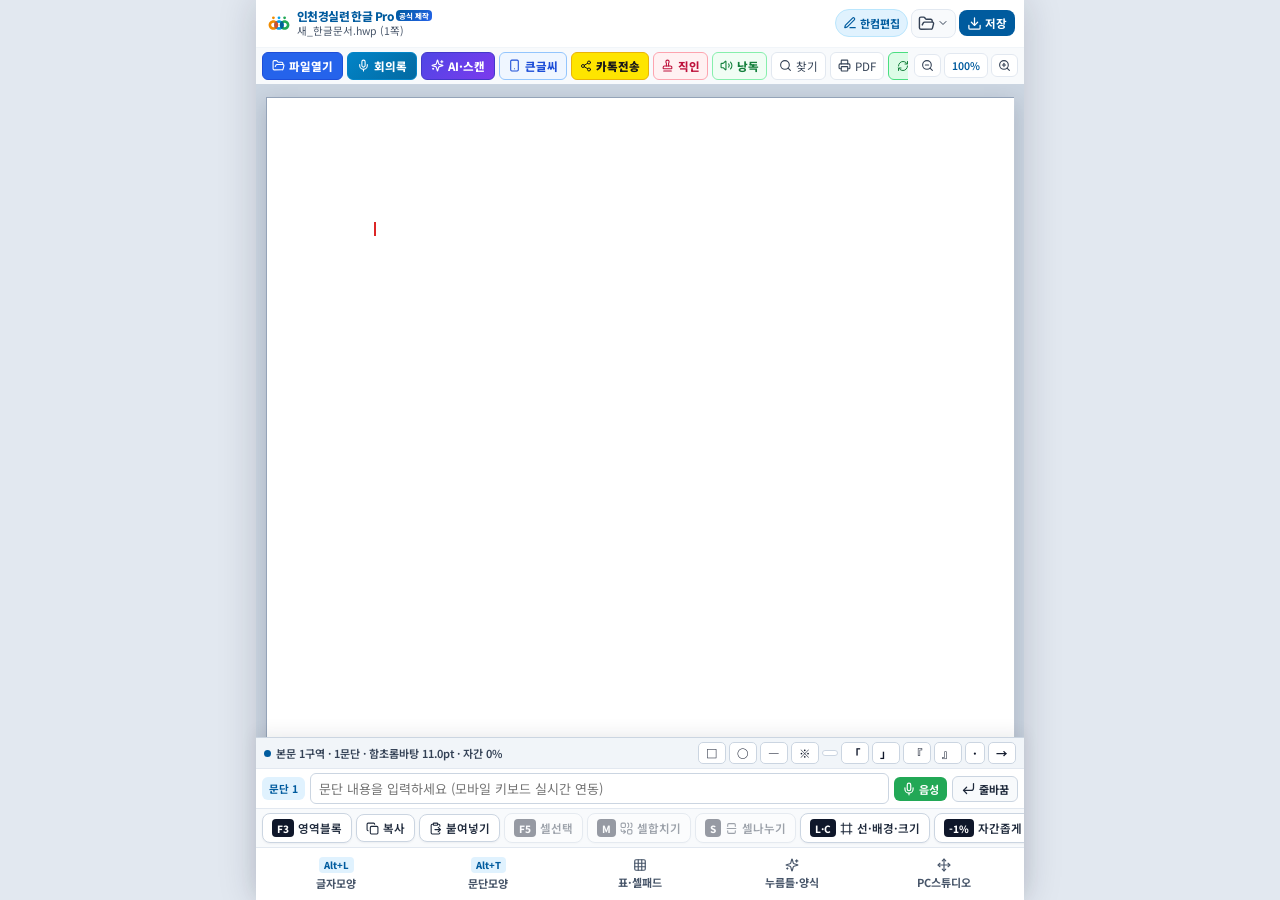
==== commit 58ac5d51: "Deploy v1.7.6 (20261123-1045): Double-click block selection and long-press floating context menu wit" ====
--- a/index.html
+++ b/index.html
@@ -21,7 +21,7 @@
       href="https://fonts.googleapis.com/css2?family=Nanum+Gothic:wght@400;700;800&family=Nanum+Myeongjo:wght@400;700;800&family=Noto+Sans+KR:wght@400;500;600;700&family=Noto+Serif+KR:wght@400;600;700&display=swap"
       rel="stylesheet"
     />
-    <script type="module" crossorigin src="./assets/index-DTdW-doU.js"></script>
+    <script type="module" crossorigin src="./assets/index-z_egqORF.js"></script>
     <link rel="stylesheet" crossorigin href="./assets/index-Dau85Nxn.css">
   </head>
   <body>
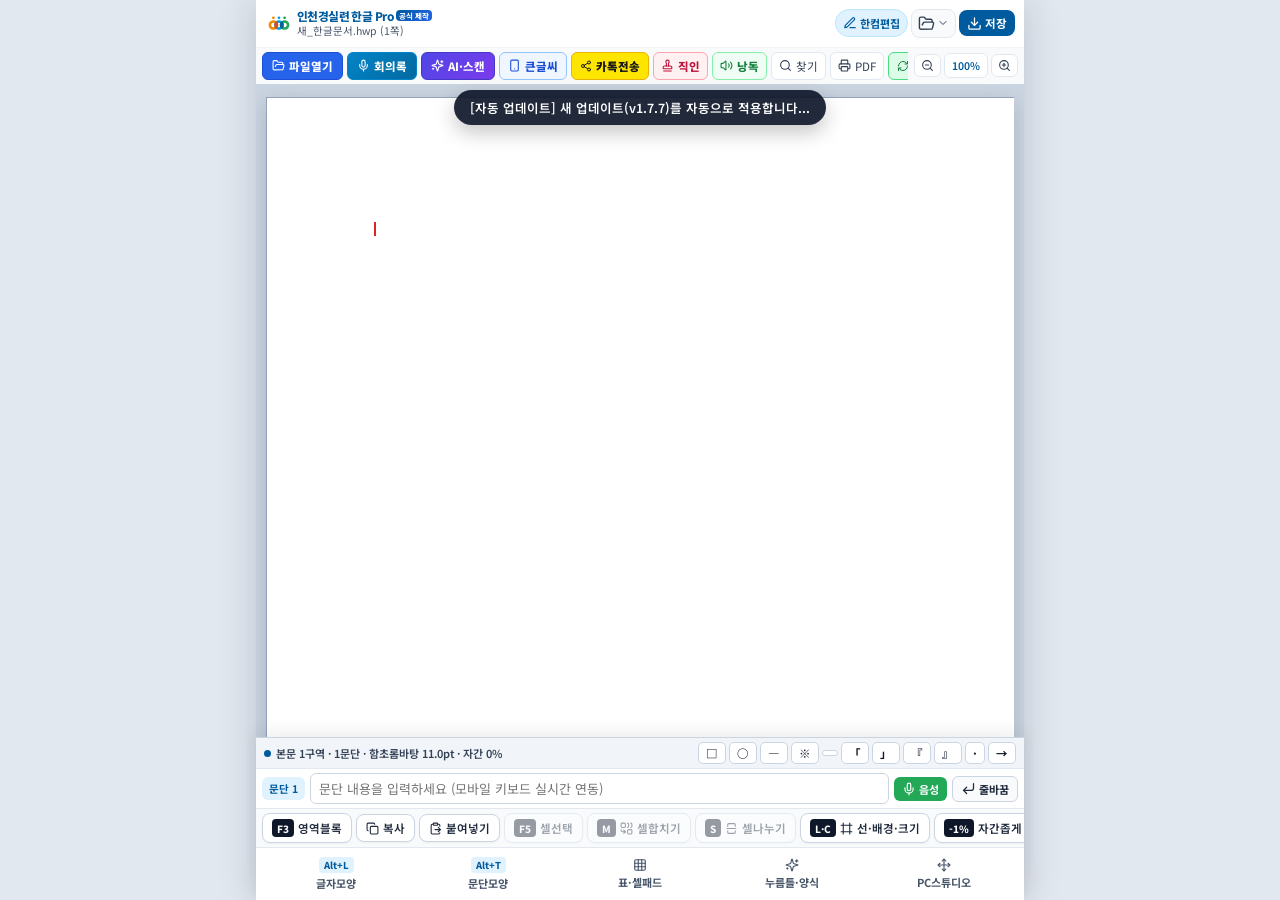
==== commit bf749837: "fix(clipboard): improve Korean text block copy and paste across web and android native bridge (v1.7." ====
--- a/index.html
+++ b/index.html
@@ -21,7 +21,7 @@
       href="https://fonts.googleapis.com/css2?family=Nanum+Gothic:wght@400;700;800&family=Nanum+Myeongjo:wght@400;700;800&family=Noto+Sans+KR:wght@400;500;600;700&family=Noto+Serif+KR:wght@400;600;700&display=swap"
       rel="stylesheet"
     />
-    <script type="module" crossorigin src="./assets/index-z_egqORF.js"></script>
+    <script type="module" crossorigin src="./assets/index-zYTJ3hCI.js"></script>
     <link rel="stylesheet" crossorigin href="./assets/index-Dau85Nxn.css">
   </head>
   <body>
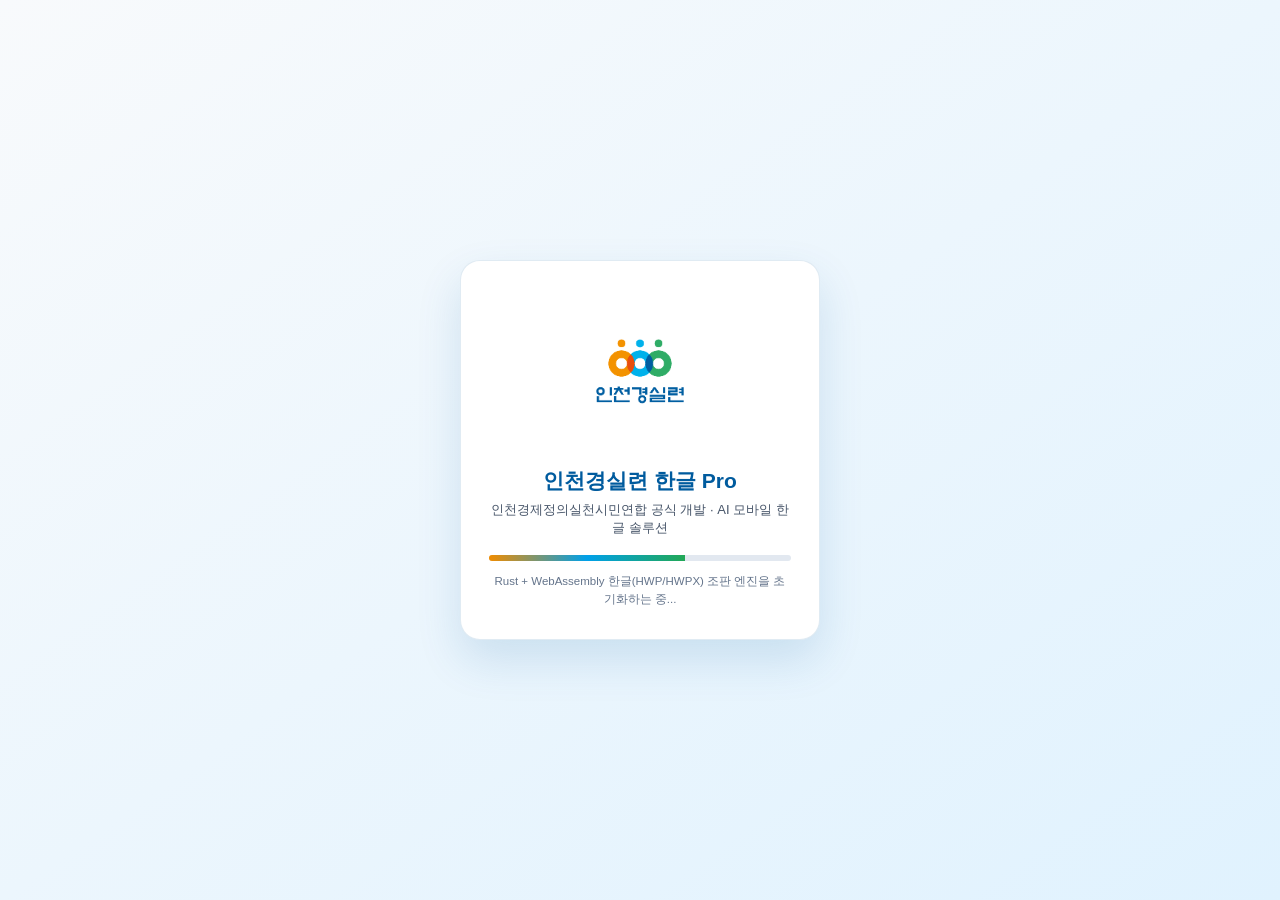
==== commit 16e91f18: "fix(selection): instant copy on long-press during block selection and improve touch slop (v1.7.8)" ====
--- a/index.html
+++ b/index.html
@@ -21,7 +21,7 @@
       href="https://fonts.googleapis.com/css2?family=Nanum+Gothic:wght@400;700;800&family=Nanum+Myeongjo:wght@400;700;800&family=Noto+Sans+KR:wght@400;500;600;700&family=Noto+Serif+KR:wght@400;600;700&display=swap"
       rel="stylesheet"
     />
-    <script type="module" crossorigin src="./assets/index-zYTJ3hCI.js"></script>
+    <script type="module" crossorigin src="./assets/index-BnjQTRGM.js"></script>
     <link rel="stylesheet" crossorigin href="./assets/index-Dau85Nxn.css">
   </head>
   <body>
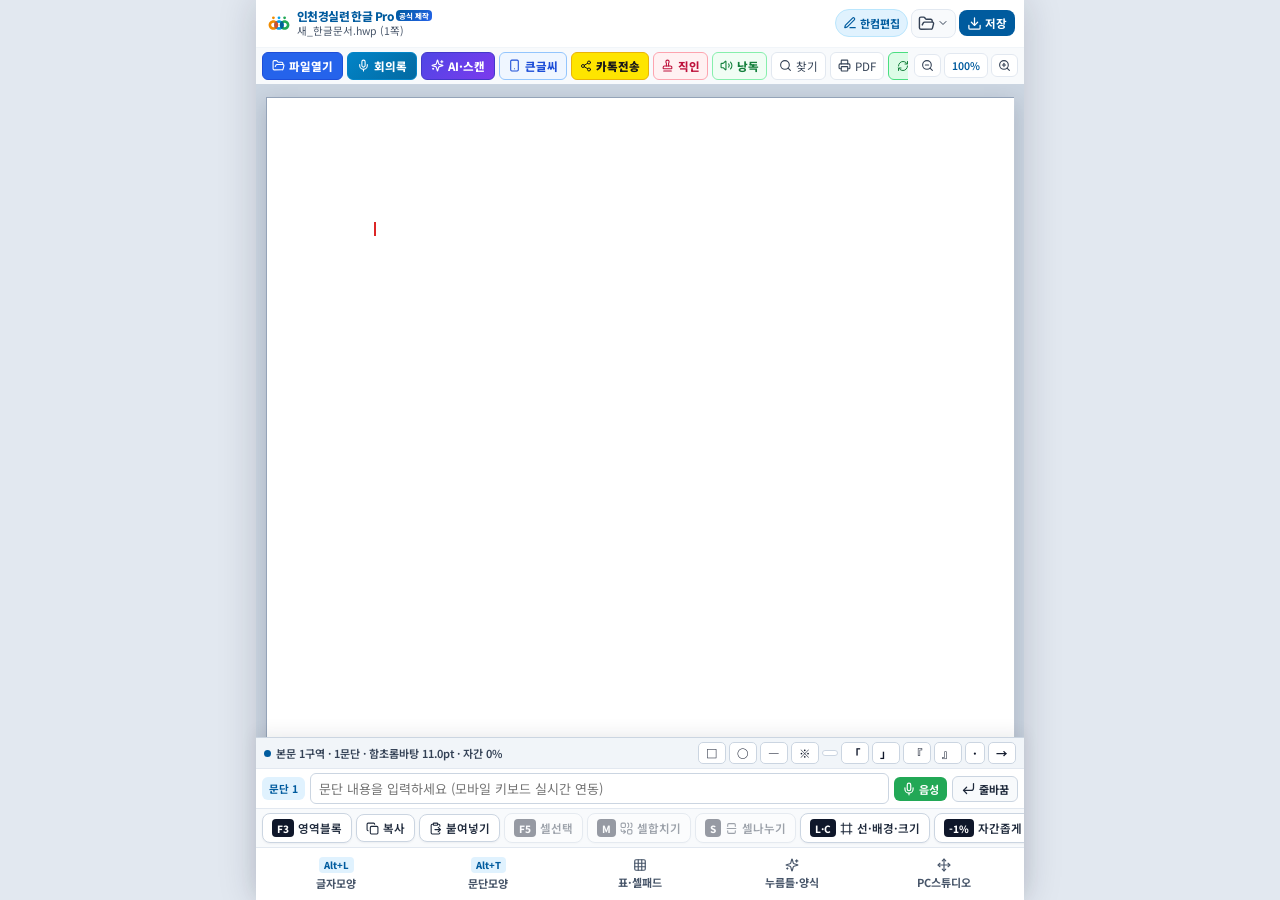
==== commit e0517de0: "fix(updater): prevent native Android APK from redirecting to external web url and fix 404" ====
--- a/index.html
+++ b/index.html
@@ -21,7 +21,7 @@
       href="https://fonts.googleapis.com/css2?family=Nanum+Gothic:wght@400;700;800&family=Nanum+Myeongjo:wght@400;700;800&family=Noto+Sans+KR:wght@400;500;600;700&family=Noto+Serif+KR:wght@400;600;700&display=swap"
       rel="stylesheet"
     />
-    <script type="module" crossorigin src="./assets/index-BnjQTRGM.js"></script>
+    <script type="module" crossorigin src="./assets/index-D0JG8Tdh.js"></script>
     <link rel="stylesheet" crossorigin href="./assets/index-Dau85Nxn.css">
   </head>
   <body>
